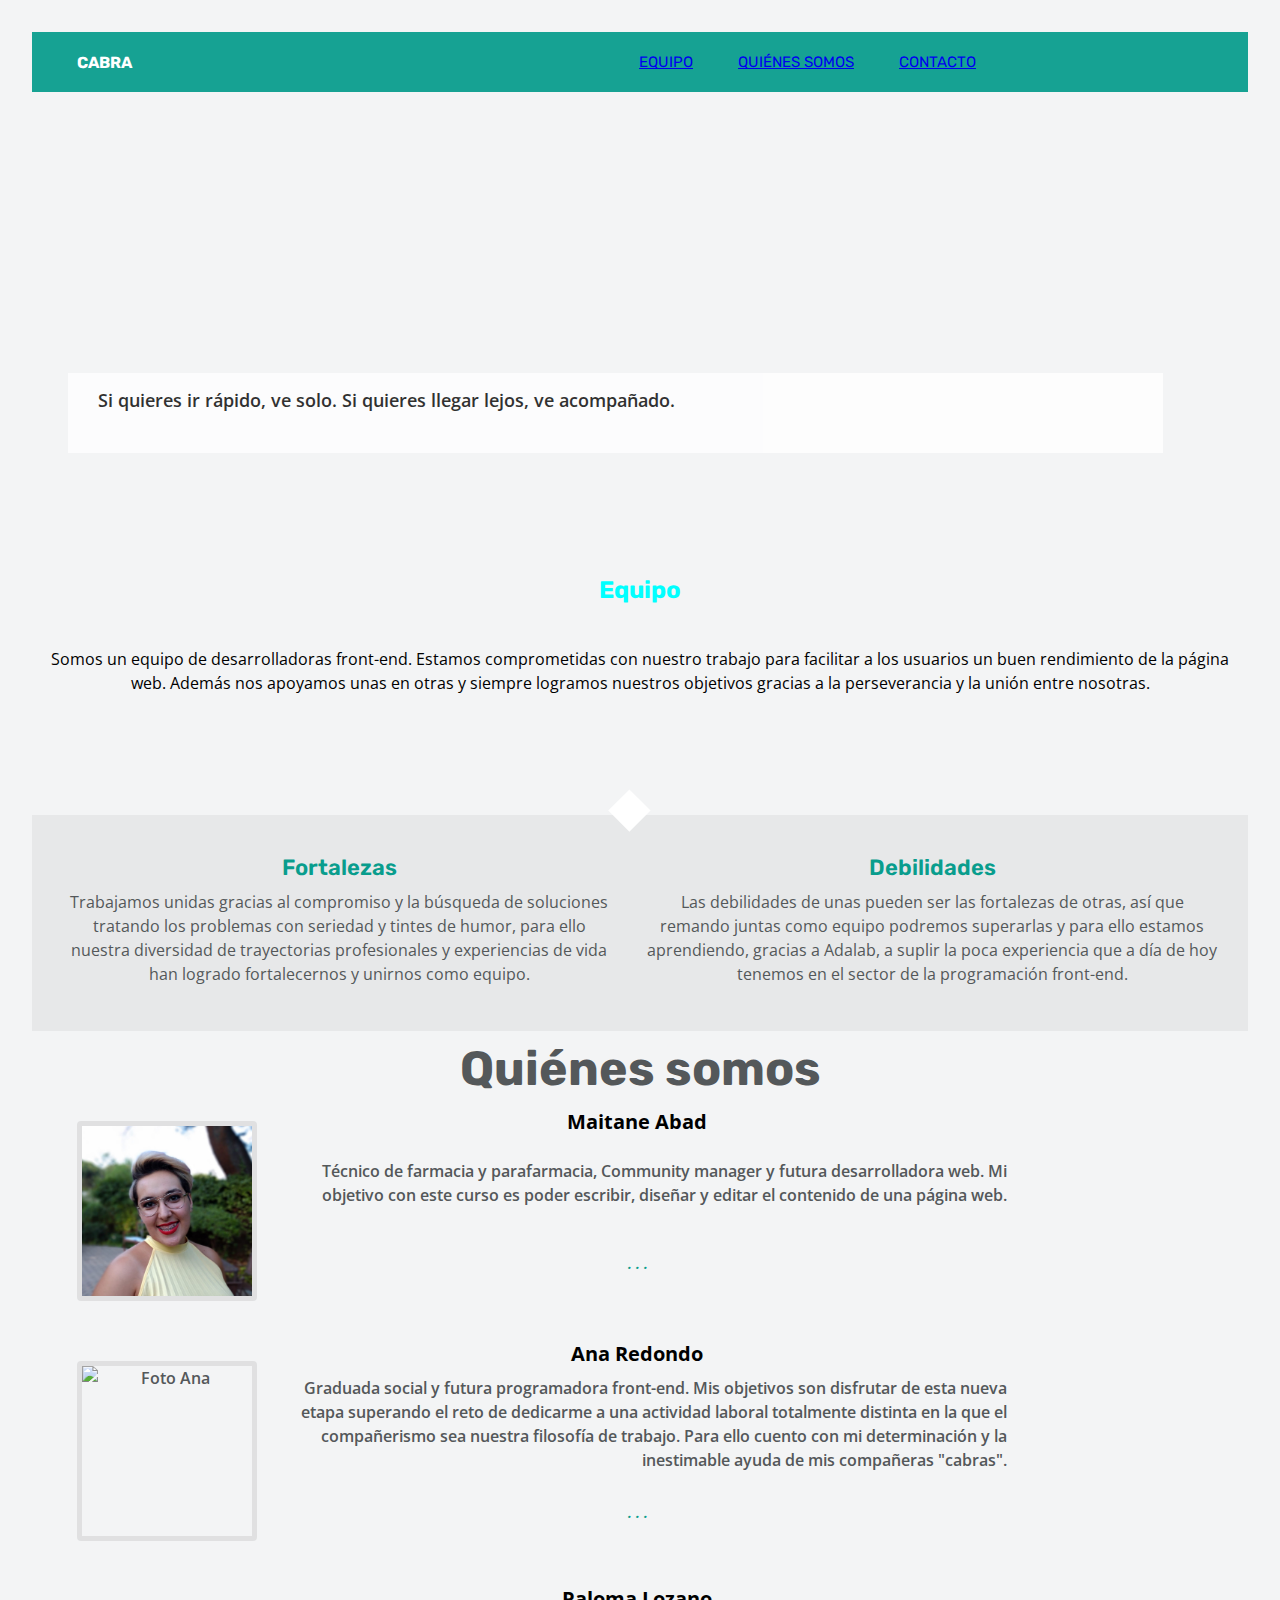
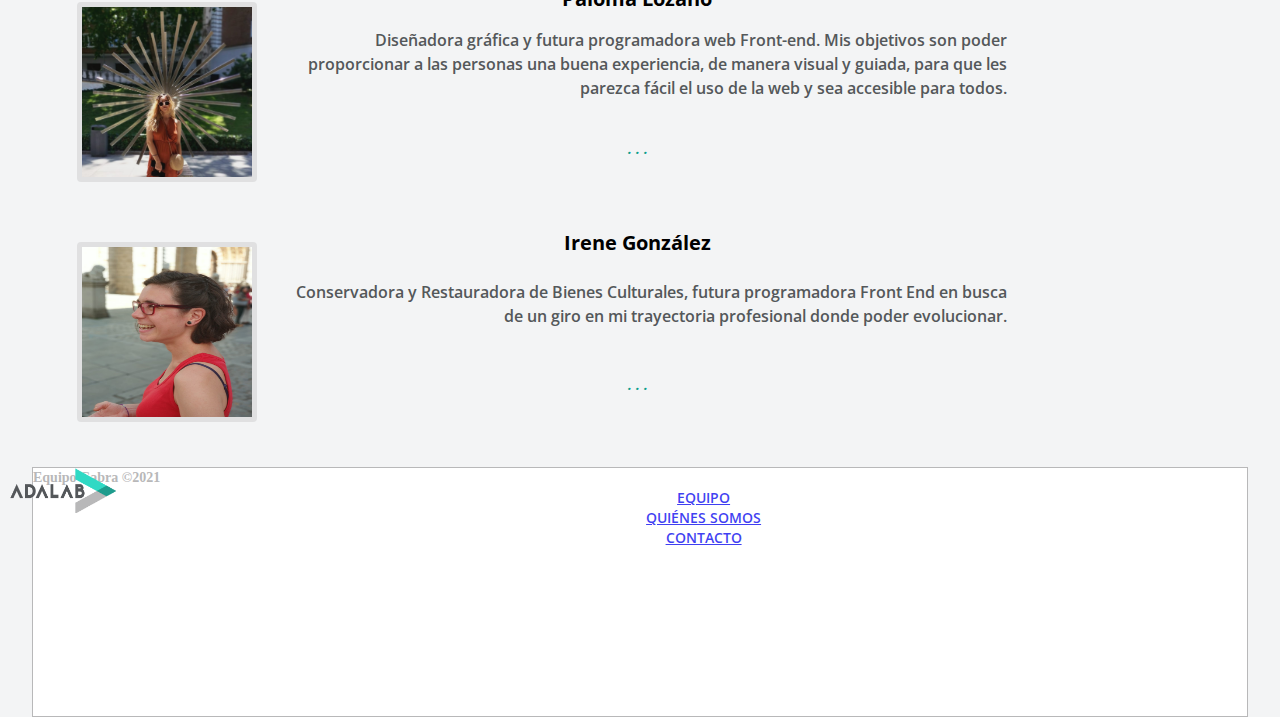
==== docs/index.html @ ca1a6fca "npm to revised" ====
<!DOCTYPE html>
<html lang="es">
  <head>
    <meta charset="UTF-8" />
    <meta http-equiv="X-UA-Compatible" content="IE=edge" />
    <meta name="viewport" content="width=device-width, initial-scale=1.0" />
    <link rel="stylesheet" href="./assets/css/reset.css" />
    <link rel="preconnect" href="https://fonts.googleapis.com" />
    <link rel="preconnect" href="https://fonts.gstatic.com" crossorigin />
    <link
      href="https://fonts.googleapis.com/css2?family=Open+Sans:wght@400;600&family=Rubik&display=swap"
      rel="stylesheet"
    />
    <link
      rel="stylesheet"
      href="https://pro.fontawesome.com/releases/v5.10.0/css/all.css"
      integrity="sha384-AYmEC3Yw5cVb3ZcuHtOA93w35dYTsvhLPVnYs9eStHfGJvOvKxVfELGroGkvsg+p"
      crossorigin="anonymous"
    />

    <link rel="stylesheet" href="./assets/css/main.css" />

    <title>Equipo Cabra</title>
  </head>

  <body>
    <header class="header">
      <div class="nombredelequipo">
        <h1 class="nombre">Cabra</h1>
      </div>

      <nav class="enlaces">
        <a class="link" href="./index.html#equipo">Equipo</a>

        <a class="link" href="./index.html#quienessomos">Quiénes somos</a>

        <a class="link" href="./contacto.html" target="blank">Contacto</a>
      </nav>
    </header>
    <main class="cuerpo">
      <hero class="hero">
        Si quieres ir rápido, ve solo. Si quieres llegar lejos, ve acompañado.
      </hero>

      <section class="equipo1">
        <article class="container.equipo">
          <h1 id="equipo" class="equipo">Equipo</h1>
          <p class="textoequipo">
            Somos un equipo de desarrolladoras front-end. Estamos comprometidas
            con nuestro trabajo para facilitar a los usuarios un buen
            rendimiento de la página web. Además nos apoyamos unas en otras y
            siempre logramos nuestros objetivos gracias a la perseverancia y la
            unión entre nosotras.
          </p>
        </article>
      </section>
      <div class="rombo"></div>
      <section class="fortalezas">
        <article class="articulo">
          <h2 class="title">Fortalezas</h2>
          <p class="parrafo">
            Trabajamos unidas gracias al compromiso y la búsqueda de soluciones
            tratando los problemas con seriedad y tintes de humor, para ello
            nuestra diversidad de trayectorias profesionales y experiencias de
            vida han logrado fortalecernos y unirnos como equipo.
          </p>
        </article>
        <article class="articulo">
          <h2 class="title">Debilidades</h2>
          <p class="parrafo">
            Las debilidades de unas pueden ser las fortalezas de otras, así que
            remando juntas como equipo podremos superarlas y para ello estamos
            aprendiendo, gracias a Adalab, a suplir la poca experiencia que a
            día de hoy tenemos en el sector de la programación front-end.
          </p>
        </article>
      </section>

      <section id="quienessomos" class="quienessomos">
        <h1>Quiénes somos</h1>
        <article class="description">
          <img class="photo" src="./assets/images/FotoMai.jpg" alt="Foto Mai" />
          <div class="box">
            <h2 class="names">Maitane Abad</h2>
            <p class="text">
              Técnico de farmacia y parafarmacia, Community manager y futura
              desarrolladora web. Mi objetivo con este curso es poder escribir,
              diseñar y editar el contenido de una página web.
            </p>
            <div class="icons">
              <i class="fab fa-twitter">·</i>
              <i class="fab fa-github-alt">·</i>
              <i class="fab fa-linkedin">·</i>
              <i class="fas fa-envelope-square"></i>
            </div>
          </div>
        </article>

        <article class="description">
          <img
            class="photo"
            src="./assets/images/foto Ana.jpg"
            alt="Foto Ana"
          />
          <div class="box">
            <h2 class="names">Ana Redondo</h2>
            <p class="text">
              Graduada social y futura programadora front-end. Mis objetivos son
              disfrutar de esta nueva etapa superando el reto de dedicarme a una
              actividad laboral totalmente distinta en la que el compañerismo
              sea nuestra filosofía de trabajo. Para ello cuento con mi
              determinación y la inestimable ayuda de mis compañeras "cabras".
            </p>

            <div class="icons">
              <i class="fab fa-twitter">·</i>
              <i class="fab fa-github-alt">·</i>
              <i class="fab fa-linkedin">·</i>
              <i class="fas fa-envelope-square"></i>
            </div>
          </div>
        </article>

        <article class="description">
          <img
            class="photo"
            src="./assets/images/fotoperfilpaloma.jpg"
            alt="Foto Paloma"
          />
          <div class="box">
            <h2 class="names">Paloma Lozano</h2>
            <p class="text">
              Diseñadora gráfica y futura programadora web Front-end. Mis
              objetivos son poder proporcionar a las personas una buena
              experiencia, de manera visual y guiada, para que les parezca fácil
              el uso de la web y sea accesible para todos.
            </p>

            <div class="icons">
              <i class="fab fa-twitter">·</i>
              <i class="fab fa-github-alt">·</i>
              <i class="fab fa-linkedin">·</i>
              <i class="fas fa-envelope-square"></i>
            </div>
          </div>
        </article>

        <article class="description">
          <img
            class="photo"
            src="./assets/images/FotoIre.jpg"
            alt="Foto Irene"
          />
          <div class="box">
            <h2 class="names">Irene González</h2>
            <p class="text">
              Conservadora y Restauradora de Bienes Culturales, futura
              programadora Front End en busca de un giro en mi trayectoria
              profesional donde poder evolucionar.
            </p>

            <div class="icons">
              <i class="fab fa-twitter">·</i>
              <i class="fab fa-github-alt">·</i>
              <i class="fab fa-linkedin">·</i>
              <i class="fas fa-envelope-square"></i>
            </div>
          </div>
        </article>
      </section>
    </main>

    <footer class="footer">
      <h4 class="copy">Equipo Cabra &copy;2021</h4>
      <nav class="navegadorfooter">
        <a href="./index.html#equipo" target="top">Equipo</a>
        <a href="./index.html#quienessomos" target="top">Quiénes somos</a>
        <a href="./contacto.html" target="blank">Contacto</a>
      </nav>
      <p>
        <img
          class="logo"
          src="./assets/images/logo-adalab.png"
          alt="logo Adalab"
        />
      </p>
    </footer>
  </body>
</html>
---- docs/assets/css/main.css ----
*{box-sizing:border-box;margin:0;padding:0}.code{font-size:16px;background:#d8d8d8;padding:0 5px;border-radius:5px}.link__adalab:hover{background-color:#099d8d;color:#fff}.link__github:hover{background-color:#CCC;color:#000}body{padding:2rem;height:100vh;background-image:url("../images/bg-adalab.png");background-color:#f3f4f5;font-family:"Roboto",sans-serif}.page__header{display:flex;justify-content:space-evenly;margin-bottom:3rem}.page__footer{position:fixed;left:0;bottom:0;width:100vw;padding:1rem;color:#999}.main__list{padding-left:2rem;padding-bottom:20px}:root{--alineado: center;--colortitulo2: #099d8d;--colortitulo2-1: rgba(9, 157, 141, 0.95);--interlineadotitulo: 45px;--colortexto: #54585a;--interlineadotexto: 24px;--coolgrey: #b8b8b9;--coolgrey-light: rgba(184, 184, 185, 0.2)}body{text-align:var(--alineado);box-sizing:border-box;text-align:var(--alineado)}.nombredelequipo{display:flex;flex-direction:column;justify-content:center;background-color:var(--colortitulo2-1);font-family:"Rubik", sans-serif;text-transform:uppercase;height:60px;width:100%}.nombre{font-size:16px;color:white}.header{background-size:cover;background-image:url(../images/altavoz-barato-1-2-3.webp);width:100%;height:421px}.enlaces{display:flex;justify-content:space-around;align-items:center;text-decoration:none;font-size:16px;color:white;background-color:rgba(0,255,255,0.9);font-family:"Rubik", sans-serif;text-transform:uppercase;width:100%;line-height:var(--interlineadotexto)}.lema_titulo{height:45px}.hero{display:flex;position:relative;background-color:white;padding:14px 15px 16px;font-size:18px;font-family:"Open Sans", sans-serif;font-weight:600;top:-30px;width:90%;left:3%}.equipo{display:flex;justify-content:center;box-sizing:border-box;padding:30px 0px 15px 0px;font-family:"rubik", sans-serif;font-size:24px;line-height:var(--interlineadotexto);color:aqua}.equipo1{display:flex;flex-direction:column;justify-content:center;padding:30px, 15px, 90px;font-family:"Rubik", sans-serif;width:100%;line-height:var(--interlineadotexto)}.textoequipo{display:flex;flex-direction:column;padding:30px 15px 90px;font-family:"Open Sans", sans-serif;font-size:16px}.rombo{background-color:white;height:30px;width:30px;transform:rotate(45deg) translateY(50%);margin:auto}.fortalezas{display:flex;flex-direction:column;align-items:center;text-align:var(--alineado);margin:0px 0 0;padding:30px 15px 45px;background-color:var(--coolgrey-light)}.articulo{height:50%}.title{display:inline-block;font-family:"Rubik", sans-serif;font-size:22px;font-weight:600;color:var(--colortitulo2);line-height:var(--interlineadotitulo)}.parrafo{font-size:16px;color:var(--colortexto);line-height:var(--interlineadotexto);margin-left:15px;margin-right:15px;font-family:"Open Sans", sans-serif}.quienessomos{display:flex;flex-wrap:wrap;flex-direction:column;justify-content:center;align-items:center;font-family:"Rubik", sans-serif;font-size:24px;font-weight:600;line-height:var(--interlineadotitulo);color:var(--colortitulo2);text-align:center;margin:15px}.description{width:100%;color:#54585a;line-height:var(--interlineadotexto);font-size:16px;font-family:"Open Sans", sans-serif}.photo{width:180px;height:180px;border-radius:4px;border:solid 5px rgba(0,0,0,0.08)}.names{text-align:center;font-family:"Open Sans", sans-serif;font-size:20px;color:black;line-height:45px}.icons{align-items:center;color:#099d8d;size:16px;padding:30px;margin-bottom:10px;line-height:30px}.footer{display:flex;flex-direction:column;justify-content:center;height:250px;width:100%;border:solid 1px var(--coolgrey);background-color:white;text-align:var(--alineado)}.copy{color:var(--coolgrey);height:20px;font-family:openSans;font-size:14px;line-height:20px}.navegadorfooter{display:flex;flex-direction:column;margin:20px 29px 30px;font-size:14px;font-weight:600;font-family:"Open Sans", sans-serif;color:var(--colortexto);opacity:0.75;text-transform:uppercase;line-height:20px}.logo{width:116px;height:45px;text-align:center}@media all and (min-width: 768px){.nombre{display:flex;justify-content:flex-start;align-items:center;box-sizing:border-box;font-size:16px;padding:15px 0px 15px 45px}.enlaces{box-sizing:border-box;display:flex;justify-content:center;align-items:center;position:relative;top:-58px;font-size:15px;background-color:transparent;left:190px}.link{padding:16px 45px 14px 0px}.hero{position:relative;top:-80px;padding:15px 30px 15px 30px;height:80px;opacity:0.8}.equipo{padding-top:45px}}@media all and (min-width: 768px){.description{width:100%;color:#54585a;line-height:var(--interlineadotexto);font-size:16px;font-family:"Open Sans", sans-serif;display:flex;flex-direction:row;flex-wrap:wrap}.photo{max-width:180px;max-height:180px;border-radius:4px;border:solid 5px rgba(0,0,0,0.08)}.names{font-family:"Open Sans", sans-serif;font-size:20px;color:black;line-height:45px}.text{width:80vh;font-size:16px;text-align:right}.icons{color:#099d8d;size:16px;padding:30px;margin-bottom:10px;line-height:30px}.fortalezas{flex-direction:row}.footer{display:flex;flex-direction:row;justify-content:space-between}.logo{position:absolute;left:0em}}@media screen and (min-width: 1200px){.quienessomos{display:flex;flex-direction:column;justify-content:center;color:#54585a}.description{display:flex;flex-direction:row;justify-content:flex-start}.box{width:700px;display:flex;flex-direction:column;justify-content:space-around}.photo{display:flex;flex-direction:row;justify-content:flex-start;margin:30px}}
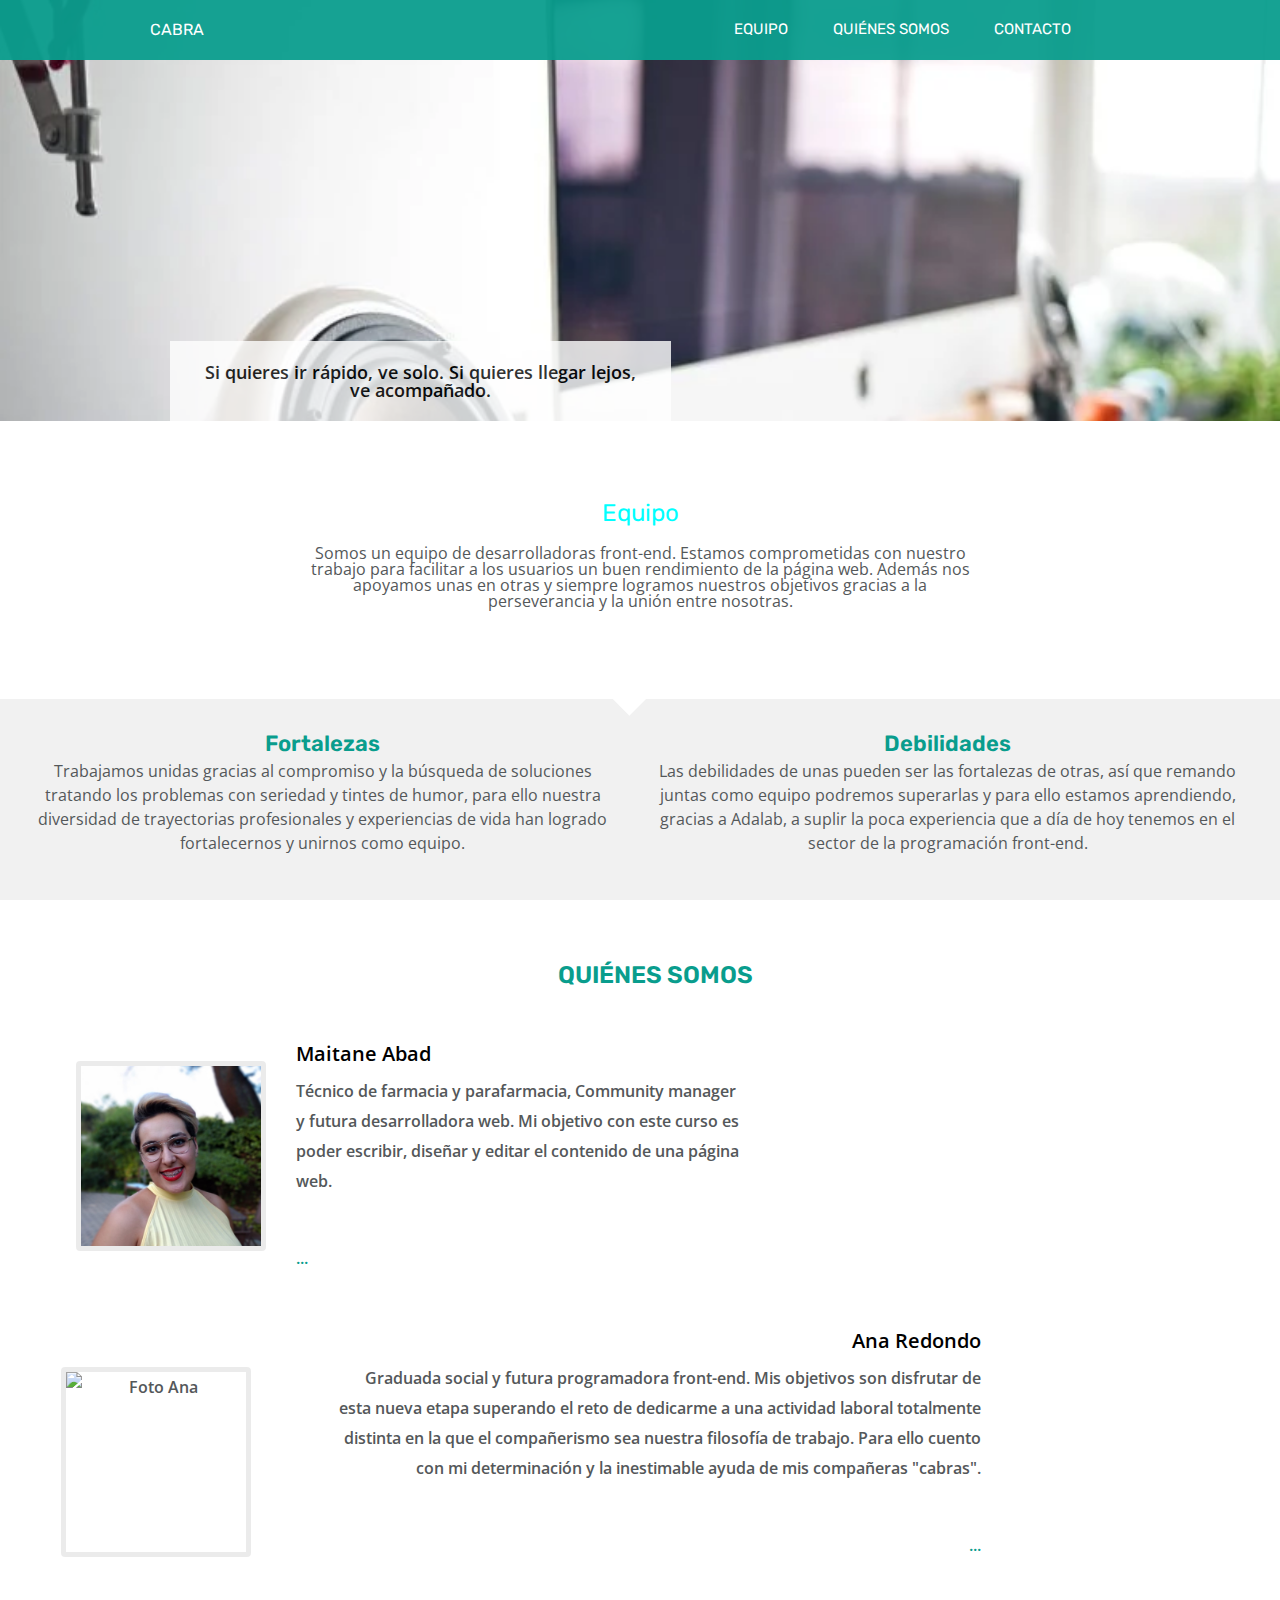
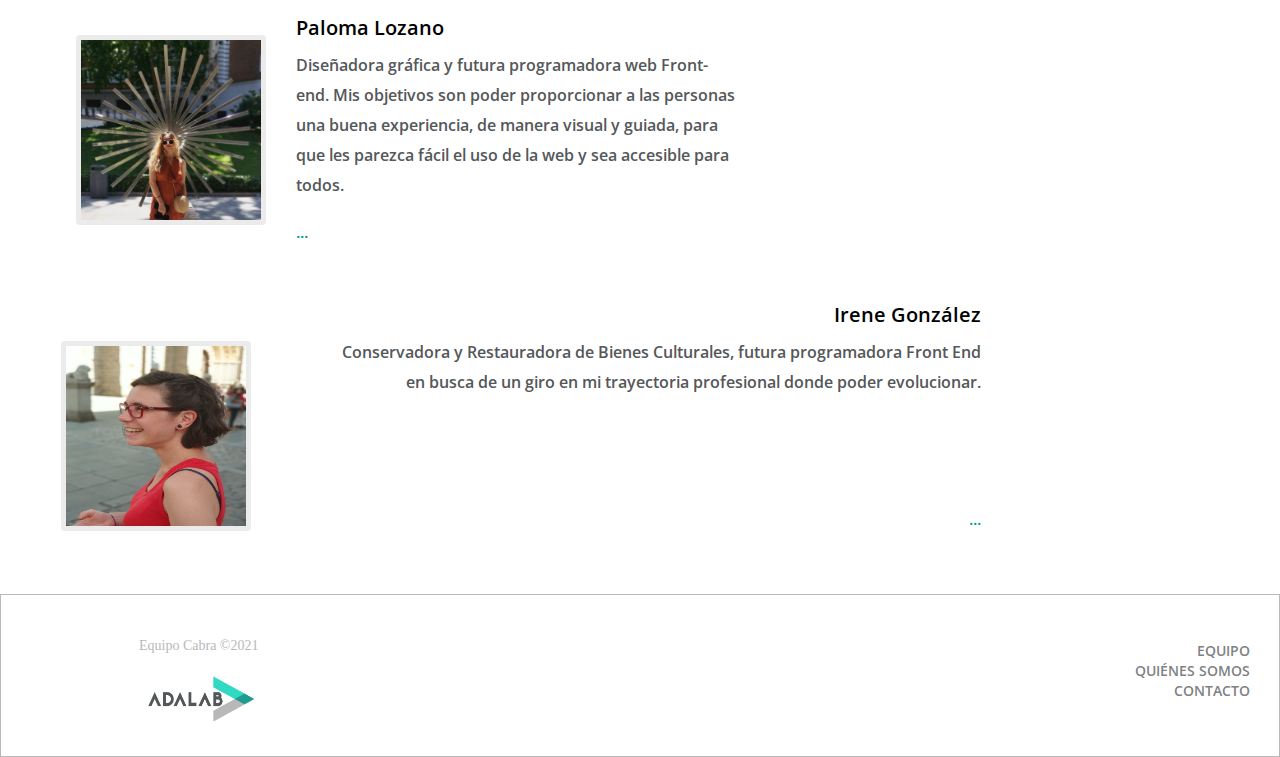
==== commit 59d11105: "change repo" ====
--- a/docs/index.html
+++ b/docs/index.html
@@ -4,7 +4,6 @@
     <meta charset="UTF-8" />
     <meta http-equiv="X-UA-Compatible" content="IE=edge" />
     <meta name="viewport" content="width=device-width, initial-scale=1.0" />
-    <link rel="stylesheet" href="./assets/css/reset.css" />
     <link rel="preconnect" href="https://fonts.googleapis.com" />
     <link rel="preconnect" href="https://fonts.gstatic.com" crossorigin />
     <link
@@ -18,7 +17,7 @@
       crossorigin="anonymous"
     />
 
-    <link rel="stylesheet" href="./assets/css/main.css" />
+    <link rel="stylesheet" href="./assets/css/styles.css" />
 
     <title>Equipo Cabra</title>
   </head>
@@ -37,57 +36,59 @@
         <a class="link" href="./contacto.html" target="blank">Contacto</a>
       </nav>
     </header>
+
     <main class="cuerpo">
-      <hero class="hero">
-        Si quieres ir rápido, ve solo. Si quieres llegar lejos, ve acompañado.
-      </hero>
+      <div class="container_hero">
+        <hero class="hero">
+          Si quieres ir rápido, ve solo. Si quieres llegar lejos, ve acompañado.
+        </hero>
+      </div>
 
       <section class="equipo1">
         <article class="container.equipo">
           <h1 id="equipo" class="equipo">Equipo</h1>
           <p class="textoequipo">
-            Somos un equipo de desarrolladoras front-end. Estamos comprometidas
-            con nuestro trabajo para facilitar a los usuarios un buen
-            rendimiento de la página web. Además nos apoyamos unas en otras y
-            siempre logramos nuestros objetivos gracias a la perseverancia y la
-            unión entre nosotras.
+            Somos un equipo de desarrolladoras front-end. Estamos comprometidas con
+            nuestro trabajo para facilitar a los usuarios un buen rendimiento de la
+            página web. Además nos apoyamos unas en otras y siempre logramos
+            nuestros objetivos gracias a la perseverancia y la unión entre nosotras.
           </p>
         </article>
       </section>
       <div class="rombo"></div>
-      <section class="fortalezas">
-        <article class="articulo">
-          <h2 class="title">Fortalezas</h2>
-          <p class="parrafo">
+      <section class="main__strong">
+        <article class="main__strong--article">
+          <h2 class="main__strong--title">Fortalezas</h2>
+          <p class="main__strong--paragraph">
             Trabajamos unidas gracias al compromiso y la búsqueda de soluciones
-            tratando los problemas con seriedad y tintes de humor, para ello
-            nuestra diversidad de trayectorias profesionales y experiencias de
-            vida han logrado fortalecernos y unirnos como equipo.
+            tratando los problemas con seriedad y tintes de humor, para ello nuestra
+            diversidad de trayectorias profesionales y experiencias de vida han
+            logrado fortalecernos y unirnos como equipo.
           </p>
         </article>
-        <article class="articulo">
-          <h2 class="title">Debilidades</h2>
-          <p class="parrafo">
+        <article class="main__strong--article">
+          <h2 class="main__strong--title">Debilidades</h2>
+          <p class="main__strong--paragraph">
             Las debilidades de unas pueden ser las fortalezas de otras, así que
             remando juntas como equipo podremos superarlas y para ello estamos
-            aprendiendo, gracias a Adalab, a suplir la poca experiencia que a
-            día de hoy tenemos en el sector de la programación front-end.
+            aprendiendo, gracias a Adalab, a suplir la poca experiencia que a día de
+            hoy tenemos en el sector de la programación front-end.
           </p>
         </article>
       </section>
 
       <section id="quienessomos" class="quienessomos">
-        <h1>Quiénes somos</h1>
-        <article class="description">
+        <h1 class="whoarewe">Quiénes somos</h1>
+        <article class="description descriptionleft">
           <img class="photo" src="./assets/images/FotoMai.jpg" alt="Foto Mai" />
           <div class="box">
             <h2 class="names">Maitane Abad</h2>
-            <p class="text">
+            <p class="text textleft">
               Técnico de farmacia y parafarmacia, Community manager y futura
               desarrolladora web. Mi objetivo con este curso es poder escribir,
               diseñar y editar el contenido de una página web.
             </p>
-            <div class="icons">
+            <div class="icons iconsleft">
               <i class="fab fa-twitter">·</i>
               <i class="fab fa-github-alt">·</i>
               <i class="fab fa-linkedin">·</i>
@@ -96,23 +97,19 @@
           </div>
         </article>
 
-        <article class="description">
-          <img
-            class="photo"
-            src="./assets/images/foto Ana.jpg"
-            alt="Foto Ana"
-          />
-          <div class="box">
+        <article class="description descriptionright">
+          <img class="photo" src="./assets/images/foto Ana.jpg" alt="Foto Ana" />
+          <div class="box boxright">
             <h2 class="names">Ana Redondo</h2>
-            <p class="text">
+            <p class="text textright">
               Graduada social y futura programadora front-end. Mis objetivos son
               disfrutar de esta nueva etapa superando el reto de dedicarme a una
-              actividad laboral totalmente distinta en la que el compañerismo
-              sea nuestra filosofía de trabajo. Para ello cuento con mi
-              determinación y la inestimable ayuda de mis compañeras "cabras".
+              actividad laboral totalmente distinta en la que el compañerismo sea
+              nuestra filosofía de trabajo. Para ello cuento con mi determinación y
+              la inestimable ayuda de mis compañeras "cabras".
             </p>
 
-            <div class="icons">
+            <div class="icons iconsright">
               <i class="fab fa-twitter">·</i>
               <i class="fab fa-github-alt">·</i>
               <i class="fab fa-linkedin">·</i>
@@ -121,7 +118,7 @@
           </div>
         </article>
 
-        <article class="description">
+        <article class="description descriptionleft">
           <img
             class="photo"
             src="./assets/images/fotoperfilpaloma.jpg"
@@ -129,14 +126,14 @@
           />
           <div class="box">
             <h2 class="names">Paloma Lozano</h2>
-            <p class="text">
-              Diseñadora gráfica y futura programadora web Front-end. Mis
-              objetivos son poder proporcionar a las personas una buena
-              experiencia, de manera visual y guiada, para que les parezca fácil
-              el uso de la web y sea accesible para todos.
+            <p class="text textleft">
+              Diseñadora gráfica y futura programadora web Front-end. Mis objetivos
+              son poder proporcionar a las personas una buena experiencia, de manera
+              visual y guiada, para que les parezca fácil el uso de la web y sea
+              accesible para todos.
             </p>
 
-            <div class="icons">
+            <div class="icons iconsleft">
               <i class="fab fa-twitter">·</i>
               <i class="fab fa-github-alt">·</i>
               <i class="fab fa-linkedin">·</i>
@@ -145,21 +142,17 @@
           </div>
         </article>
 
-        <article class="description">
-          <img
-            class="photo"
-            src="./assets/images/FotoIre.jpg"
-            alt="Foto Irene"
-          />
-          <div class="box">
+        <article class="description descriptionright">
+          <img class="photo" src="./assets/images/FotoIre.jpg" alt="Foto Irene" />
+          <div class="box boxright">
             <h2 class="names">Irene González</h2>
-            <p class="text">
-              Conservadora y Restauradora de Bienes Culturales, futura
-              programadora Front End en busca de un giro en mi trayectoria
-              profesional donde poder evolucionar.
+            <p class="text textright">
+              Conservadora y Restauradora de Bienes Culturales, futura programadora
+              Front End en busca de un giro en mi trayectoria profesional donde
+              poder evolucionar.
             </p>
 
-            <div class="icons">
+            <div class="icons iconsright">
               <i class="fab fa-twitter">·</i>
               <i class="fab fa-github-alt">·</i>
               <i class="fab fa-linkedin">·</i>
@@ -171,19 +164,16 @@
     </main>
 
     <footer class="footer">
-      <h4 class="copy">Equipo Cabra &copy;2021</h4>
-      <nav class="navegadorfooter">
+      <h4 class="footer__copy">Equipo Cabra &copy;2021</h4>
+      <nav class="footer__navigation">
         <a href="./index.html#equipo" target="top">Equipo</a>
         <a href="./index.html#quienessomos" target="top">Quiénes somos</a>
         <a href="./contacto.html" target="blank">Contacto</a>
       </nav>
       <p>
-        <img
-          class="logo"
-          src="./assets/images/logo-adalab.png"
-          alt="logo Adalab"
-        />
+        <img class="logo" src="./assets/images/logo-adalab.png" alt="logo Adalab" />
       </p>
     </footer>
+
   </body>
 </html>
--- a/docs/assets/css/styles.css
+++ b/docs/assets/css/styles.css
@@ -0,0 +1 @@
+:root{--colortitulo2: #099d8d;--colortitulo2-1: rgba(9, 157, 141, 0.95);--interlineadotitulo: 30px;--colortexto: #54585a;--coolgrey: #b8b8b9;--coolgrey-light: rgba(184, 184, 185, 0.2)}*{margin:0;padding:0;border:0;font-size:100%;font:inherit;vertical-align:baseline;color:inherit}body{line-height:1}ol,ul{list-style:none}table{border-collapse:collapse;border-spacing:0}A{text-decoration:none}.nombredelequipo{display:flex;flex-direction:column;justify-content:center;background-color:var(--colortitulo2-1);font-family:"Rubik", sans-serif;text-transform:uppercase;height:60px;width:100%}.nombre{font-size:16px;color:white}.header{background-size:cover;background-image:url(../images/altavoz-barato-1-2-3.jpg);width:100%;height:421px}.enlaces{display:flex;justify-content:space-around;align-items:center;text-decoration:none;font-size:16px;color:white;background-color:rgba(0,255,255,0.9);font-family:"Rubik", sans-serif;text-transform:uppercase;width:100%;height:45px;line-height:var(--interlineadotexto)}.lema_titulo{height:45px}.container_hero{display:flex;justify-content:center}.hero{display:flex;align-items:center;position:relative;background-color:white;padding:14px 15px 16px;font-size:18px;font-family:"Open Sans", sans-serif;font-weight:600;top:-30px;width:80%;height:50px}.equipo{display:flex;justify-content:center;box-sizing:border-box;font-family:"rubik", sans-serif;font-size:24px;line-height:var(--interlineadotexto);color:aqua}.equipo1{display:flex;flex-direction:column;justify-content:center;padding:30px, 15px, 90px;font-family:"Rubik", sans-serif;width:100%;line-height:var(--interlineadotexto)}.textoequipo{display:flex;flex-direction:column;padding:30px 15px 20px;font-family:"Open Sans", sans-serif;font-size:16px;line-height:var(--interlineadotexto);color:var(--colortexto)}@media all and (min-width: 768px){.nombre{display:flex;justify-content:flex-start;align-items:center;box-sizing:border-box;font-size:16px;padding:15px 0px 15px 45px}.enlaces{box-sizing:border-box;display:flex;justify-content:center;align-items:center;position:relative;top:-54px;font-size:15px;background-color:transparent;left:190px}.link{padding:16px 45px 14px 0px}.hero{position:relative;top:-80px;left:-100px;position:relative;padding:0px 30px 0px 30px;width:441px;height:80px;opacity:0.8}.containerequipo{text-align:center}.equipo{padding-top:0;padding-bottom:0}.textoequipo{padding:20px 45px 20px}.equipo1{flex-direction:row}}@media screen and (min-width: 1200px){.nombre{padding-left:150px}.enlaces{width:450px;justify-content:center;position:relative;left:700px}.hero{position:relative;padding:0px 30px 0px 30px;left:-220px}.containerequipo{text-align:center}.equipo{padding-top:0}.textoequipo{padding:20px 0px 60px;margin:0 300px 0 300px}.equipo1{flex-direction:row}}.rombo{background-color:white;height:30px;width:30px;transform:rotate(45deg) translateY(50%);margin:auto}.main__strong{display:flex;flex-direction:column;align-items:center;margin:0px 0 0;padding:30px 15px 45px;background-color:var(--coolgrey-light)}@media all and (min-width: 768px){.main__strong{flex-direction:row}}.main__strong--article{height:50%}.main__strong--title{display:inline-block;font-family:"Rubik", sans-serif;font-size:22px;font-weight:600;color:var(--colortitulo2);line-height:var(--interlineadotitulo)}.main__strong--paragraph{font-size:16px;color:var(--colortexto);line-height:24px;font-family:"Open Sans", sans-serif;margin-left:15px;margin-right:15px}.quienessomos{display:flex;flex-wrap:wrap;flex-direction:column;justify-content:center;align-items:center;font-family:"Rubik", sans-serif;font-size:24px;font-weight:600;line-height:var(--interlineadotitulo);color:var(--colortitulo2);text-align:center;margin:15px}.whoarewe{color:var(--colortitulo2);text-transform:uppercase;padding:45px 0 41px 0}.description{display:flex;align-items:center;flex-direction:column;width:100%;color:#54585a;line-height:var(--interlineadotexto);font-size:16px;font-family:"Open Sans", sans-serif}.photo{width:180px;height:180px;border-radius:4px;border:solid 5px rgba(0,0,0,0.08)}.names{text-align:center;font-family:"Open Sans", sans-serif;font-size:20px;color:black;line-height:45px}.icons{align-items:center;color:#099d8d;size:16px;padding:30px;margin-bottom:10px;line-height:30px}@media all and (min-width: 768px){.photo{max-width:180px;max-height:180px;border-radius:4px;border:solid 5px rgba(0,0,0,0.08)}.descriptionleft{display:flex;flex-direction:row;align-items:flex-start;margin-left:31px;text-align:left}.descriptionright{display:flex;flex-direction:row-reverse}.boxright{display:flex;flex-direction:column;align-items:flex-end}.names{font-family:"Open Sans", sans-serif;font-size:20px;color:black;line-height:45px;text-align:left}.textleft{width:443px;height:142px;font-size:16px;text-align:left}.textright{width:650px;height:142px;font-size:16px;text-align:right}.iconsleft{color:#099d8d;size:16px;display:flex;justify-content:left;padding-left:0}.iconsright{color:#099d8d;size:16px;display:flex;justify-content:right;padding-right:0}}@media screen and (min-width: 1200px){.quienessomos{display:flex;flex-direction:column;justify-content:center;color:#54585a}.description{display:flex;flex-direction:row;justify-content:flex-start}.box{width:700px;display:flex;flex-direction:column;justify-content:space-around}.photo{display:flex;flex-direction:row;justify-content:flex-start;margin:30px}}.footer{display:flex;flex-direction:column;justify-content:center;height:250px;border:solid 1px var(--coolgrey);background-color:white}@media all and (min-width: 768px){.footer{height:170px;flex-direction:row;justify-content:space-between;align-items:center}}@media all and (min-width: 1200px){.footer{height:161px}}.footer__copy{color:var(--coolgrey);height:20px;font-family:openSans;font-size:14px;line-height:20px}@media all and (min-width: 768px){.footer__copy{position:relative;left:45px;top:-30px}}@media all and (min-width: 1200px){.footer__copy{left:138px}}.footer__navigation{display:flex;flex-direction:column;margin:20px 29px 30px;font-size:14px;font-weight:600;font-family:"Open Sans", sans-serif;color:var(--colortexto);opacity:0.75;text-transform:uppercase;line-height:20px}@media all and (min-width: 768px){.footer__navigation{text-align:right;order:1}}.logo{width:116px;height:45px}@media all and (min-width: 768px){.logo{position:absolute;left:45px}}@media all and (min-width: 1200px){.logo{left:138px}}body{text-align:center;box-sizing:border-box}
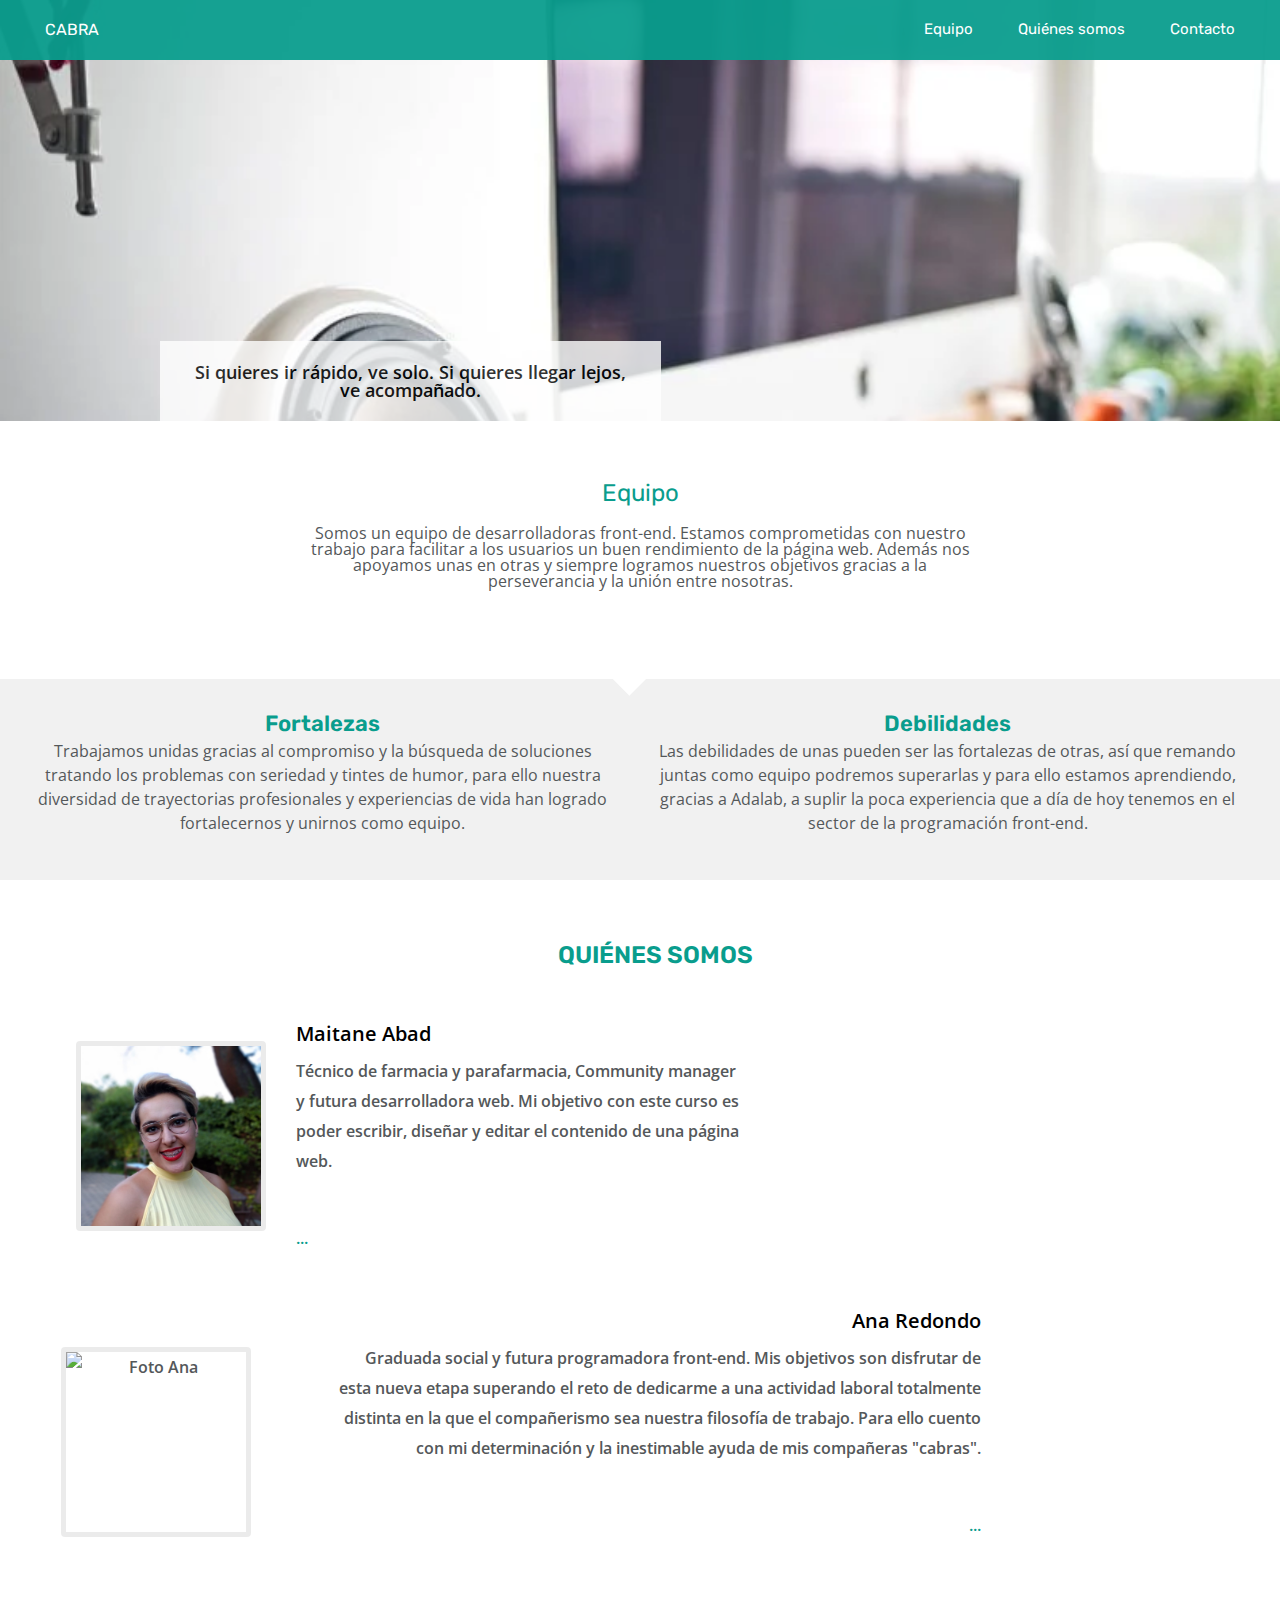
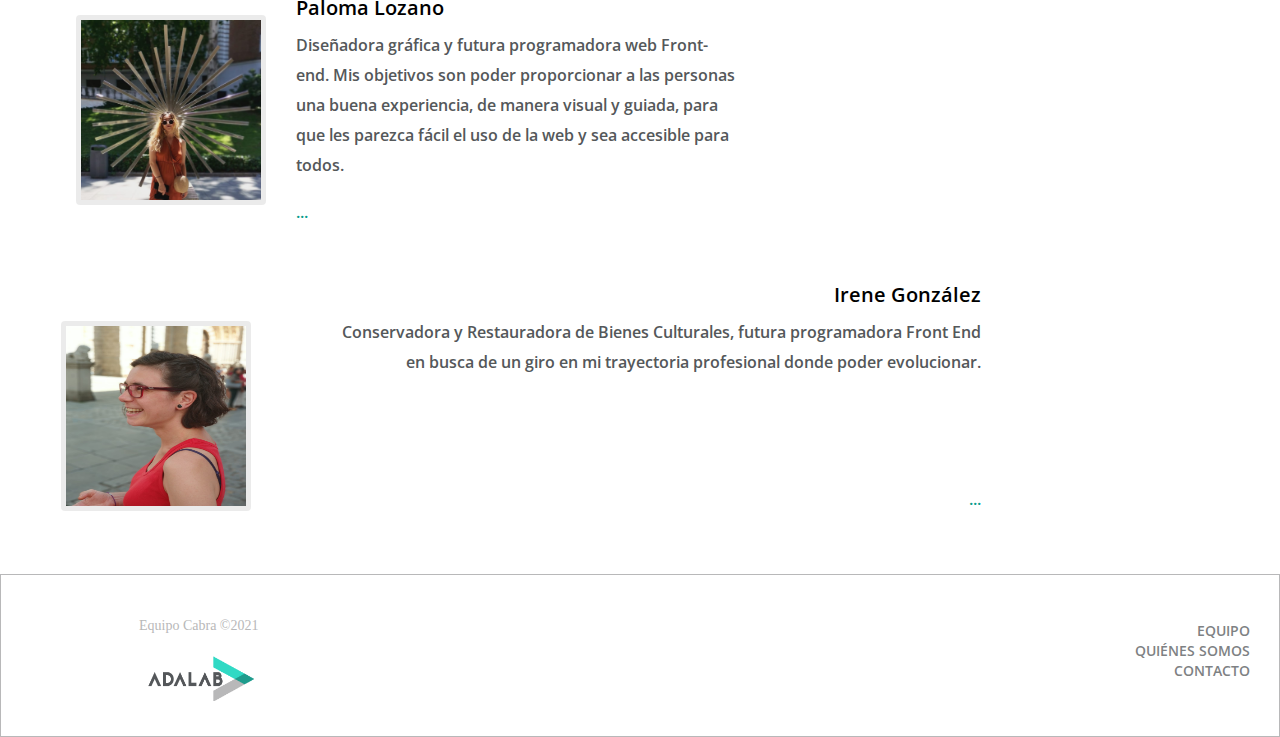
==== commit 61f0f548: "actualized docs" ====
--- a/docs/index.html
+++ b/docs/index.html
@@ -27,7 +27,6 @@
       <div class="nombredelequipo">
         <h1 class="nombre">Cabra</h1>
       </div>
-
       <nav class="enlaces">
         <a class="link" href="./index.html#equipo">Equipo</a>
 
--- a/docs/assets/css/styles.css
+++ b/docs/assets/css/styles.css
@@ -1 +1 @@
-:root{--colortitulo2: #099d8d;--colortitulo2-1: rgba(9, 157, 141, 0.95);--interlineadotitulo: 30px;--colortexto: #54585a;--coolgrey: #b8b8b9;--coolgrey-light: rgba(184, 184, 185, 0.2)}*{margin:0;padding:0;border:0;font-size:100%;font:inherit;vertical-align:baseline;color:inherit}body{line-height:1}ol,ul{list-style:none}table{border-collapse:collapse;border-spacing:0}A{text-decoration:none}.nombredelequipo{display:flex;flex-direction:column;justify-content:center;background-color:var(--colortitulo2-1);font-family:"Rubik", sans-serif;text-transform:uppercase;height:60px;width:100%}.nombre{font-size:16px;color:white}.header{background-size:cover;background-image:url(../images/altavoz-barato-1-2-3.jpg);width:100%;height:421px}.enlaces{display:flex;justify-content:space-around;align-items:center;text-decoration:none;font-size:16px;color:white;background-color:rgba(0,255,255,0.9);font-family:"Rubik", sans-serif;text-transform:uppercase;width:100%;height:45px;line-height:var(--interlineadotexto)}.lema_titulo{height:45px}.container_hero{display:flex;justify-content:center}.hero{display:flex;align-items:center;position:relative;background-color:white;padding:14px 15px 16px;font-size:18px;font-family:"Open Sans", sans-serif;font-weight:600;top:-30px;width:80%;height:50px}.equipo{display:flex;justify-content:center;box-sizing:border-box;font-family:"rubik", sans-serif;font-size:24px;line-height:var(--interlineadotexto);color:aqua}.equipo1{display:flex;flex-direction:column;justify-content:center;padding:30px, 15px, 90px;font-family:"Rubik", sans-serif;width:100%;line-height:var(--interlineadotexto)}.textoequipo{display:flex;flex-direction:column;padding:30px 15px 20px;font-family:"Open Sans", sans-serif;font-size:16px;line-height:var(--interlineadotexto);color:var(--colortexto)}@media all and (min-width: 768px){.nombre{display:flex;justify-content:flex-start;align-items:center;box-sizing:border-box;font-size:16px;padding:15px 0px 15px 45px}.enlaces{box-sizing:border-box;display:flex;justify-content:center;align-items:center;position:relative;top:-54px;font-size:15px;background-color:transparent;left:190px}.link{padding:16px 45px 14px 0px}.hero{position:relative;top:-80px;left:-100px;position:relative;padding:0px 30px 0px 30px;width:441px;height:80px;opacity:0.8}.containerequipo{text-align:center}.equipo{padding-top:0;padding-bottom:0}.textoequipo{padding:20px 45px 20px}.equipo1{flex-direction:row}}@media screen and (min-width: 1200px){.nombre{padding-left:150px}.enlaces{width:450px;justify-content:center;position:relative;left:700px}.hero{position:relative;padding:0px 30px 0px 30px;left:-220px}.containerequipo{text-align:center}.equipo{padding-top:0}.textoequipo{padding:20px 0px 60px;margin:0 300px 0 300px}.equipo1{flex-direction:row}}.rombo{background-color:white;height:30px;width:30px;transform:rotate(45deg) translateY(50%);margin:auto}.main__strong{display:flex;flex-direction:column;align-items:center;margin:0px 0 0;padding:30px 15px 45px;background-color:var(--coolgrey-light)}@media all and (min-width: 768px){.main__strong{flex-direction:row}}.main__strong--article{height:50%}.main__strong--title{display:inline-block;font-family:"Rubik", sans-serif;font-size:22px;font-weight:600;color:var(--colortitulo2);line-height:var(--interlineadotitulo)}.main__strong--paragraph{font-size:16px;color:var(--colortexto);line-height:24px;font-family:"Open Sans", sans-serif;margin-left:15px;margin-right:15px}.quienessomos{display:flex;flex-wrap:wrap;flex-direction:column;justify-content:center;align-items:center;font-family:"Rubik", sans-serif;font-size:24px;font-weight:600;line-height:var(--interlineadotitulo);color:var(--colortitulo2);text-align:center;margin:15px}.whoarewe{color:var(--colortitulo2);text-transform:uppercase;padding:45px 0 41px 0}.description{display:flex;align-items:center;flex-direction:column;width:100%;color:#54585a;line-height:var(--interlineadotexto);font-size:16px;font-family:"Open Sans", sans-serif}.photo{width:180px;height:180px;border-radius:4px;border:solid 5px rgba(0,0,0,0.08)}.names{text-align:center;font-family:"Open Sans", sans-serif;font-size:20px;color:black;line-height:45px}.icons{align-items:center;color:#099d8d;size:16px;padding:30px;margin-bottom:10px;line-height:30px}@media all and (min-width: 768px){.photo{max-width:180px;max-height:180px;border-radius:4px;border:solid 5px rgba(0,0,0,0.08)}.descriptionleft{display:flex;flex-direction:row;align-items:flex-start;margin-left:31px;text-align:left}.descriptionright{display:flex;flex-direction:row-reverse}.boxright{display:flex;flex-direction:column;align-items:flex-end}.names{font-family:"Open Sans", sans-serif;font-size:20px;color:black;line-height:45px;text-align:left}.textleft{width:443px;height:142px;font-size:16px;text-align:left}.textright{width:650px;height:142px;font-size:16px;text-align:right}.iconsleft{color:#099d8d;size:16px;display:flex;justify-content:left;padding-left:0}.iconsright{color:#099d8d;size:16px;display:flex;justify-content:right;padding-right:0}}@media screen and (min-width: 1200px){.quienessomos{display:flex;flex-direction:column;justify-content:center;color:#54585a}.description{display:flex;flex-direction:row;justify-content:flex-start}.box{width:700px;display:flex;flex-direction:column;justify-content:space-around}.photo{display:flex;flex-direction:row;justify-content:flex-start;margin:30px}}.footer{display:flex;flex-direction:column;justify-content:center;height:250px;border:solid 1px var(--coolgrey);background-color:white}@media all and (min-width: 768px){.footer{height:170px;flex-direction:row;justify-content:space-between;align-items:center}}@media all and (min-width: 1200px){.footer{height:161px}}.footer__copy{color:var(--coolgrey);height:20px;font-family:openSans;font-size:14px;line-height:20px}@media all and (min-width: 768px){.footer__copy{position:relative;left:45px;top:-30px}}@media all and (min-width: 1200px){.footer__copy{left:138px}}.footer__navigation{display:flex;flex-direction:column;margin:20px 29px 30px;font-size:14px;font-weight:600;font-family:"Open Sans", sans-serif;color:var(--colortexto);opacity:0.75;text-transform:uppercase;line-height:20px}@media all and (min-width: 768px){.footer__navigation{text-align:right;order:1}}.logo{width:116px;height:45px}@media all and (min-width: 768px){.logo{position:absolute;left:45px}}@media all and (min-width: 1200px){.logo{left:138px}}body{text-align:center;box-sizing:border-box}
+:root{--colortitulo2: #099d8d;--colortitulo2-1: rgba(9, 157, 141, 0.95);--interlineadotitulo: 30px;--colortexto: #54585a;--coolgrey: #b8b8b9;--coolgrey-light: rgba(184, 184, 185, 0.2)}*{margin:0;padding:0;border:0;font-size:100%;font:inherit;vertical-align:baseline;color:inherit}body{line-height:1}ol,ul{list-style:none}table{border-collapse:collapse;border-spacing:0}A{text-decoration:none}.campos{color:#54585a;margin-bottom:60px}body{font-size:14px;font-family:"Open Sans", sans-serif}.main{margin:20px}.form{display:block;border:solid 1px gray;margin:10px 0 10px 0;width:100%}.label{display:block}.input{font-family:"Open Sans", sans-serif;color:white;background-color:#099d8d;height:45px;width:100%;border-radius:4px;margin-top:30px;text-align:center}.nombredelequipo{display:flex;flex-direction:column;justify-content:center;background-color:var(--colortitulo2-1);font-family:"Rubik", sans-serif;text-transform:uppercase;width:100%}.nombre{height:60px;color:white;display:flex;justify-content:center;align-items:center}.header{background-size:cover;background-image:url(../images/altavoz-barato-1-2-3.jpg);width:100%;height:421px}.enlaces{display:flex;justify-content:space-around;align-items:center;font-family:"Rubik", sans-serif;color:white;background-color:rgba(0,255,255,0.9);height:45px}.lema_titulo{height:45px}.container_hero{display:flex;justify-content:center;height:60px}.hero{display:flex;align-items:center;position:relative;background-color:white;padding:14px 15px 16px;font-size:18px;font-family:"Open Sans", sans-serif;font-weight:600;top:-30px;width:80%;height:50px}.equipo{display:flex;justify-content:center;box-sizing:border-box;font-family:"rubik", sans-serif;font-size:24px;line-height:var(--interlineadotexto);color:aqua}.equipo1{display:flex;flex-direction:column;justify-content:center;padding:30px, 15px, 90px;font-family:"Rubik", sans-serif;width:100%;line-height:var(--interlineadotexto)}.textoequipo{display:flex;flex-direction:column;padding:30px 15px 30px;font-family:"Open Sans", sans-serif;font-size:16px;line-height:var(--interlineadotexto);color:var(--colortexto)}@media all and (min-width: 768px){.nombre{display:flex;justify-content:flex-start;align-items:center;box-sizing:border-box;font-size:16px;padding:15px 45px 15px 45px}.enlaces{justify-content:end;position:relative;top:-54px;font-size:15px;background-color:transparent}.link{padding:16px 45px 14px 0px}.hero{top:-80px;left:-100px;padding:0px 30px 0px 30px;width:441px;height:80px;opacity:0.8}.containerequipo{text-align:center}.equipo{color:var(--colortitulo2);padding-top:0;padding-bottom:0}.equipo1{flex-direction:row}.textoequipo{padding:30px 45px 40px}}@media all and (min-width: 1200px){.hero{left:-230px}.containerequipo{text-align:center}.equipo{padding-top:0}.textoequipo{padding:20px 0px 60px;margin:0 300px 0 300px}.equipo1{flex-direction:row}}.rombo{background-color:white;height:30px;width:30px;transform:rotate(45deg) translateY(50%);margin:auto}.main__strong{display:flex;flex-direction:column;align-items:center;margin:0px 0 0;padding:30px 15px 45px;background-color:var(--coolgrey-light)}@media all and (min-width: 768px){.main__strong{flex-direction:row}}.main__strong--article{height:50%}.main__strong--title{display:inline-block;font-family:"Rubik", sans-serif;font-size:22px;font-weight:600;color:var(--colortitulo2);line-height:var(--interlineadotitulo)}.main__strong--paragraph{font-size:16px;color:var(--colortexto);line-height:24px;font-family:"Open Sans", sans-serif;margin-left:15px;margin-right:15px}.quienessomos{display:flex;flex-wrap:wrap;flex-direction:column;justify-content:center;align-items:center;font-family:"Rubik", sans-serif;font-size:24px;font-weight:600;line-height:var(--interlineadotitulo);color:var(--colortitulo2);text-align:center;margin:15px}.whoarewe{color:var(--colortitulo2);text-transform:uppercase;padding:45px 0 41px 0}.description{display:flex;align-items:center;flex-direction:column;width:100%;color:#54585a;line-height:var(--interlineadotexto);font-size:16px;font-family:"Open Sans", sans-serif}.photo{width:180px;height:180px;border-radius:4px;border:solid 5px rgba(0,0,0,0.08)}.names{text-align:center;font-family:"Open Sans", sans-serif;font-size:20px;color:black;line-height:45px}.icons{align-items:center;color:#099d8d;size:16px;padding:30px;margin-bottom:10px;line-height:30px}@media all and (min-width: 768px){.photo{max-width:180px;max-height:180px;border-radius:4px;border:solid 5px rgba(0,0,0,0.08)}.descriptionleft{display:flex;flex-direction:row;align-items:flex-start;margin-left:31px;text-align:left}.descriptionright{display:flex;flex-direction:row-reverse}.boxright{display:flex;flex-direction:column;align-items:flex-end}.names{font-family:"Open Sans", sans-serif;font-size:20px;color:black;line-height:45px;text-align:left}.textleft{width:443px;height:142px;font-size:16px;text-align:left}.textright{width:650px;height:142px;font-size:16px;text-align:right}.iconsleft{color:#099d8d;size:16px;display:flex;justify-content:left;padding-left:0}.iconsright{color:#099d8d;size:16px;display:flex;justify-content:right;padding-right:0}}@media screen and (min-width: 1200px){.quienessomos{display:flex;flex-direction:column;justify-content:center;color:#54585a}.description{display:flex;flex-direction:row;justify-content:flex-start}.box{width:700px;display:flex;flex-direction:column;justify-content:space-around}.photo{display:flex;flex-direction:row;justify-content:flex-start;margin:30px}}.footer{display:flex;flex-direction:column;justify-content:center;height:250px;border:solid 1px var(--coolgrey);background-color:white}@media all and (min-width: 768px){.footer{height:170px;flex-direction:row;justify-content:space-between;align-items:center}}@media all and (min-width: 1200px){.footer{height:161px}}.footer__copy{color:var(--coolgrey);height:20px;font-family:openSans;font-size:14px;line-height:20px}@media all and (min-width: 768px){.footer__copy{position:relative;left:45px;top:-30px}}@media all and (min-width: 1200px){.footer__copy{left:138px}}.footer__navigation{display:flex;flex-direction:column;margin:20px 29px 30px;font-size:14px;font-weight:600;font-family:"Open Sans", sans-serif;color:var(--colortexto);opacity:0.75;text-transform:uppercase;line-height:20px}@media all and (min-width: 768px){.footer__navigation{text-align:right;order:1}}.logo{width:116px;height:45px}@media all and (min-width: 768px){.logo{position:absolute;left:45px}}@media all and (min-width: 1200px){.logo{left:138px}}body{text-align:center;box-sizing:border-box}
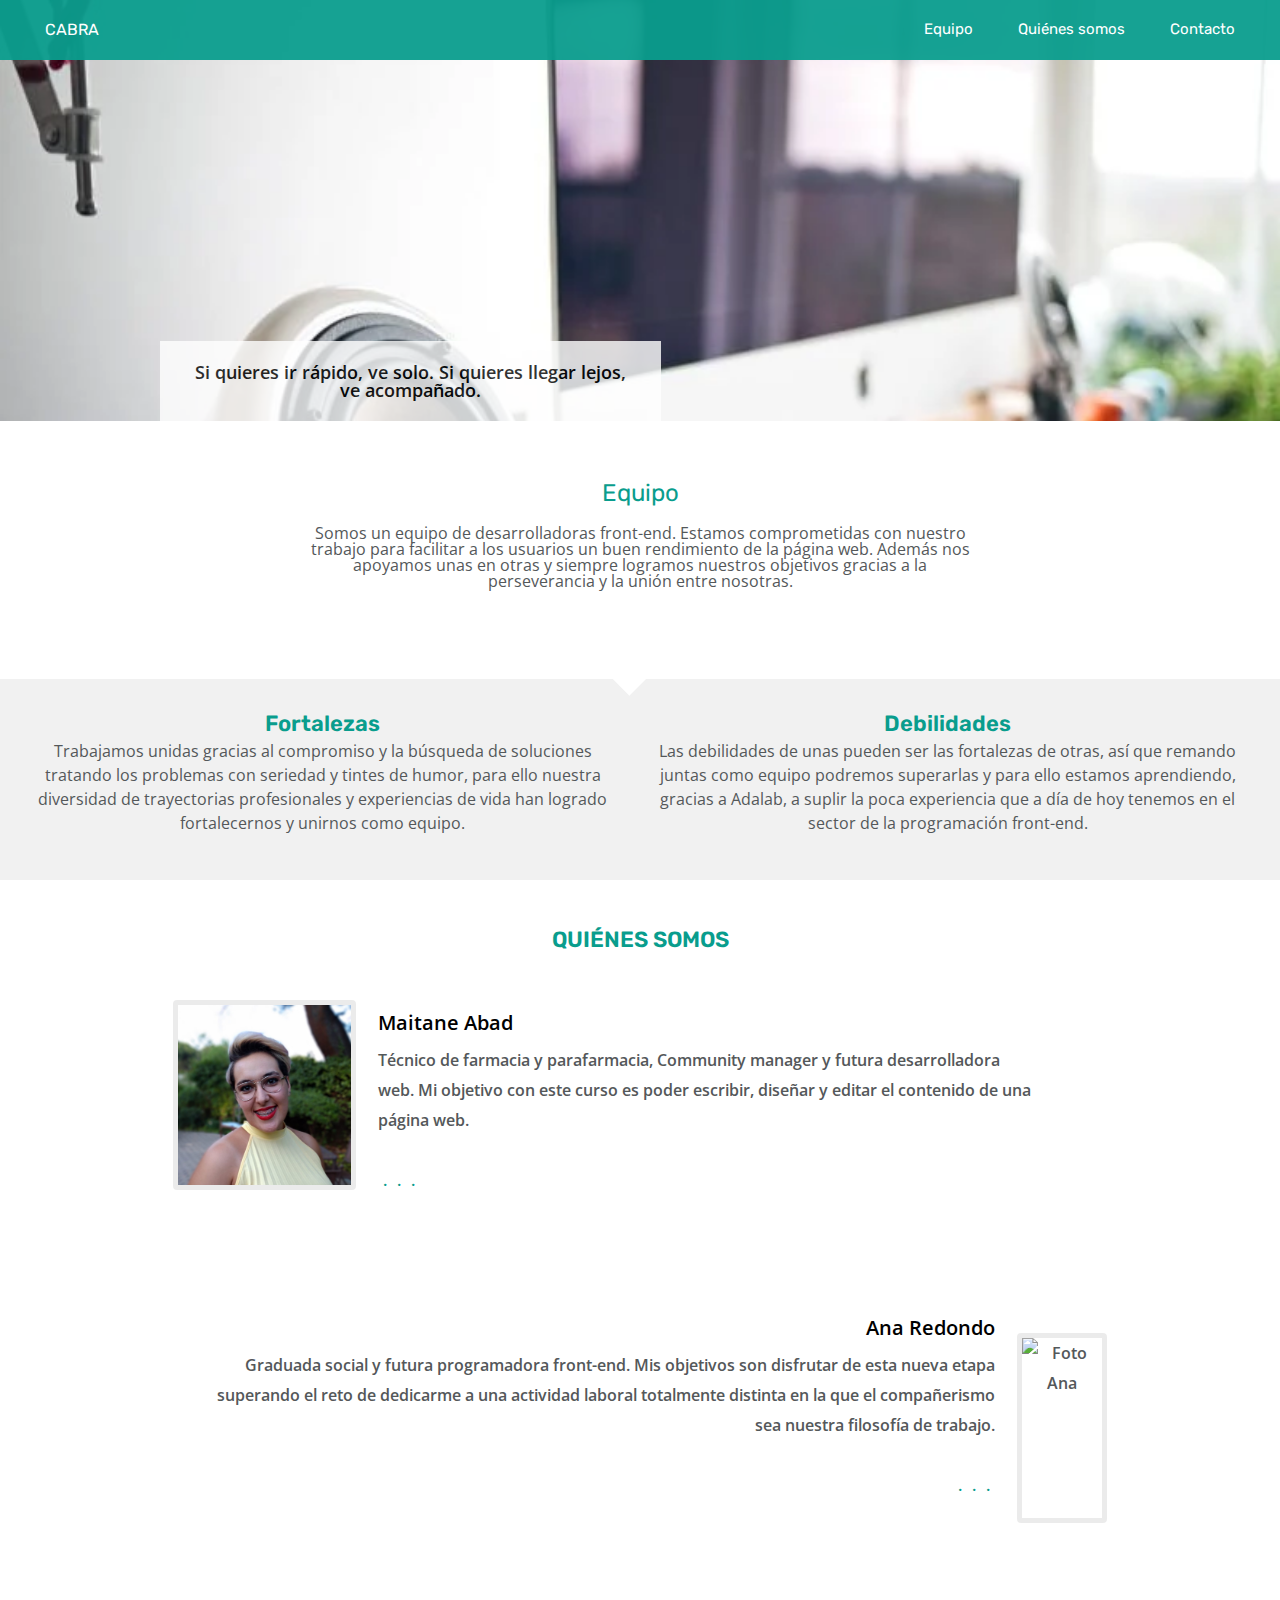
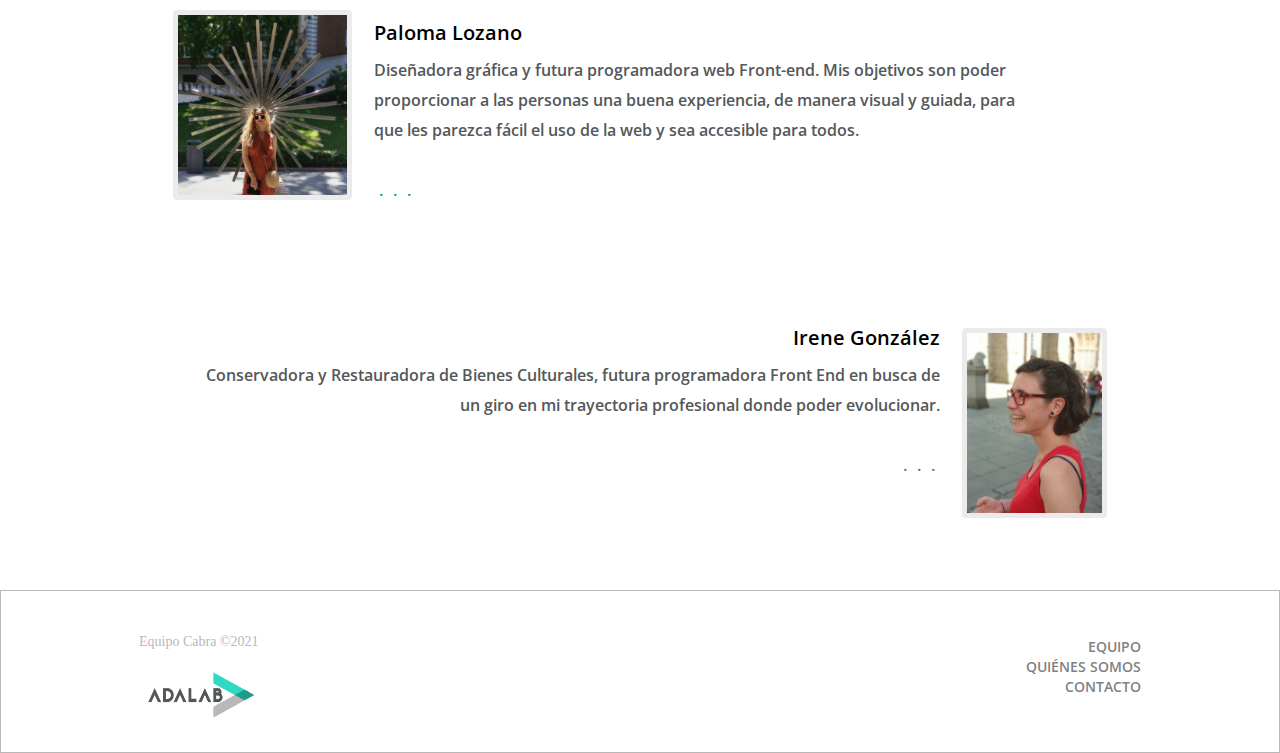
==== commit 1e3c9937: "docs" ====
--- a/docs/index.html
+++ b/docs/index.html
@@ -23,18 +23,18 @@
   </head>
 
   <body>
-    <header class="header">
-      <div class="nombredelequipo">
-        <h1 class="nombre">Cabra</h1>
-      </div>
-      <nav class="enlaces">
-        <a class="link" href="./index.html#equipo">Equipo</a>
-
-        <a class="link" href="./index.html#quienessomos">Quiénes somos</a>
-
-        <a class="link" href="./contacto.html" target="blank">Contacto</a>
-      </nav>
-    </header>
+    <header class="header">
+      <div class="nombredelequipo">
+        <h1 class="nombre">Cabra</h1>
+      </div>
+      <nav class="enlaces">
+        <a class="link" href="./index.html#equipo">Equipo</a>
+
+        <a class="link" href="./index.html#quienessomos">Quiénes somos</a>
+
+        <a class="link" href="./contacto.html" target="blank">Contacto</a>
+      </nav>
+    </header>
 
     <main class="cuerpo">
       <div class="container_hero">
@@ -80,7 +80,7 @@
         <h1 class="whoarewe">Quiénes somos</h1>
         <article class="description descriptionleft">
           <img class="photo" src="./assets/images/FotoMai.jpg" alt="Foto Mai" />
-          <div class="box">
+          <div class="boxleft">
             <h2 class="names">Maitane Abad</h2>
             <p class="text textleft">
               Técnico de farmacia y parafarmacia, Community manager y futura
@@ -88,9 +88,9 @@
               diseñar y editar el contenido de una página web.
             </p>
             <div class="icons iconsleft">
-              <i class="fab fa-twitter">·</i>
-              <i class="fab fa-github-alt">·</i>
-              <i class="fab fa-linkedin">·</i>
+              <i class="fab fa-twitter"> · </i>
+              <i class="fab fa-github-alt"> · </i>
+              <i class="fab fa-linkedin"> · </i>
               <i class="fas fa-envelope-square"></i>
             </div>
           </div>
@@ -98,20 +98,18 @@
 
         <article class="description descriptionright">
           <img class="photo" src="./assets/images/foto Ana.jpg" alt="Foto Ana" />
-          <div class="box boxright">
+          <div class="boxright">
             <h2 class="names">Ana Redondo</h2>
             <p class="text textright">
               Graduada social y futura programadora front-end. Mis objetivos son
               disfrutar de esta nueva etapa superando el reto de dedicarme a una
               actividad laboral totalmente distinta en la que el compañerismo sea
-              nuestra filosofía de trabajo. Para ello cuento con mi determinación y
-              la inestimable ayuda de mis compañeras "cabras".
+              nuestra filosofía de trabajo.
             </p>
-
             <div class="icons iconsright">
-              <i class="fab fa-twitter">·</i>
-              <i class="fab fa-github-alt">·</i>
-              <i class="fab fa-linkedin">·</i>
+              <i class="fab fa-twitter"> · </i>
+              <i class="fab fa-github-alt"> · </i>
+              <i class="fab fa-linkedin"> · </i>
               <i class="fas fa-envelope-square"></i>
             </div>
           </div>
@@ -123,7 +121,7 @@
             src="./assets/images/fotoperfilpaloma.jpg"
             alt="Foto Paloma"
           />
-          <div class="box">
+          <div class="boxleft">
             <h2 class="names">Paloma Lozano</h2>
             <p class="text textleft">
               Diseñadora gráfica y futura programadora web Front-end. Mis objetivos
@@ -133,9 +131,9 @@
             </p>
 
             <div class="icons iconsleft">
-              <i class="fab fa-twitter">·</i>
-              <i class="fab fa-github-alt">·</i>
-              <i class="fab fa-linkedin">·</i>
+              <i class="fab fa-twitter"> · </i>
+              <i class="fab fa-github-alt"> · </i>
+              <i class="fab fa-linkedin"> · </i>
               <i class="fas fa-envelope-square"></i>
             </div>
           </div>
@@ -143,7 +141,7 @@
 
         <article class="description descriptionright">
           <img class="photo" src="./assets/images/FotoIre.jpg" alt="Foto Irene" />
-          <div class="box boxright">
+          <div class="boxright">
             <h2 class="names">Irene González</h2>
             <p class="text textright">
               Conservadora y Restauradora de Bienes Culturales, futura programadora
@@ -152,9 +150,9 @@
             </p>
 
             <div class="icons iconsright">
-              <i class="fab fa-twitter">·</i>
-              <i class="fab fa-github-alt">·</i>
-              <i class="fab fa-linkedin">·</i>
+              <i class="fab fa-twitter"> · </i>
+              <i class="fab fa-github-alt"> · </i>
+              <i class="fab fa-linkedin"> · </i>
               <i class="fas fa-envelope-square"></i>
             </div>
           </div>
--- a/docs/assets/css/styles.css
+++ b/docs/assets/css/styles.css
@@ -1 +1 @@
-:root{--colortitulo2: #099d8d;--colortitulo2-1: rgba(9, 157, 141, 0.95);--interlineadotitulo: 30px;--colortexto: #54585a;--coolgrey: #b8b8b9;--coolgrey-light: rgba(184, 184, 185, 0.2)}*{margin:0;padding:0;border:0;font-size:100%;font:inherit;vertical-align:baseline;color:inherit}body{line-height:1}ol,ul{list-style:none}table{border-collapse:collapse;border-spacing:0}A{text-decoration:none}.campos{color:#54585a;margin-bottom:60px}body{font-size:14px;font-family:"Open Sans", sans-serif}.main{margin:20px}.form{display:block;border:solid 1px gray;margin:10px 0 10px 0;width:100%}.label{display:block}.input{font-family:"Open Sans", sans-serif;color:white;background-color:#099d8d;height:45px;width:100%;border-radius:4px;margin-top:30px;text-align:center}.nombredelequipo{display:flex;flex-direction:column;justify-content:center;background-color:var(--colortitulo2-1);font-family:"Rubik", sans-serif;text-transform:uppercase;width:100%}.nombre{height:60px;color:white;display:flex;justify-content:center;align-items:center}.header{background-size:cover;background-image:url(../images/altavoz-barato-1-2-3.jpg);width:100%;height:421px}.enlaces{display:flex;justify-content:space-around;align-items:center;font-family:"Rubik", sans-serif;color:white;background-color:rgba(0,255,255,0.9);height:45px}.lema_titulo{height:45px}.container_hero{display:flex;justify-content:center;height:60px}.hero{display:flex;align-items:center;position:relative;background-color:white;padding:14px 15px 16px;font-size:18px;font-family:"Open Sans", sans-serif;font-weight:600;top:-30px;width:80%;height:50px}.equipo{display:flex;justify-content:center;box-sizing:border-box;font-family:"rubik", sans-serif;font-size:24px;line-height:var(--interlineadotexto);color:aqua}.equipo1{display:flex;flex-direction:column;justify-content:center;padding:30px, 15px, 90px;font-family:"Rubik", sans-serif;width:100%;line-height:var(--interlineadotexto)}.textoequipo{display:flex;flex-direction:column;padding:30px 15px 30px;font-family:"Open Sans", sans-serif;font-size:16px;line-height:var(--interlineadotexto);color:var(--colortexto)}@media all and (min-width: 768px){.nombre{display:flex;justify-content:flex-start;align-items:center;box-sizing:border-box;font-size:16px;padding:15px 45px 15px 45px}.enlaces{justify-content:end;position:relative;top:-54px;font-size:15px;background-color:transparent}.link{padding:16px 45px 14px 0px}.hero{top:-80px;left:-100px;padding:0px 30px 0px 30px;width:441px;height:80px;opacity:0.8}.containerequipo{text-align:center}.equipo{color:var(--colortitulo2);padding-top:0;padding-bottom:0}.equipo1{flex-direction:row}.textoequipo{padding:30px 45px 40px}}@media all and (min-width: 1200px){.hero{left:-230px}.containerequipo{text-align:center}.equipo{padding-top:0}.textoequipo{padding:20px 0px 60px;margin:0 300px 0 300px}.equipo1{flex-direction:row}}.rombo{background-color:white;height:30px;width:30px;transform:rotate(45deg) translateY(50%);margin:auto}.main__strong{display:flex;flex-direction:column;align-items:center;margin:0px 0 0;padding:30px 15px 45px;background-color:var(--coolgrey-light)}@media all and (min-width: 768px){.main__strong{flex-direction:row}}.main__strong--article{height:50%}.main__strong--title{display:inline-block;font-family:"Rubik", sans-serif;font-size:22px;font-weight:600;color:var(--colortitulo2);line-height:var(--interlineadotitulo)}.main__strong--paragraph{font-size:16px;color:var(--colortexto);line-height:24px;font-family:"Open Sans", sans-serif;margin-left:15px;margin-right:15px}.quienessomos{display:flex;flex-wrap:wrap;flex-direction:column;justify-content:center;align-items:center;font-family:"Rubik", sans-serif;font-size:24px;font-weight:600;line-height:var(--interlineadotitulo);color:var(--colortitulo2);text-align:center;margin:15px}.whoarewe{color:var(--colortitulo2);text-transform:uppercase;padding:45px 0 41px 0}.description{display:flex;align-items:center;flex-direction:column;width:100%;color:#54585a;line-height:var(--interlineadotexto);font-size:16px;font-family:"Open Sans", sans-serif}.photo{width:180px;height:180px;border-radius:4px;border:solid 5px rgba(0,0,0,0.08)}.names{text-align:center;font-family:"Open Sans", sans-serif;font-size:20px;color:black;line-height:45px}.icons{align-items:center;color:#099d8d;size:16px;padding:30px;margin-bottom:10px;line-height:30px}@media all and (min-width: 768px){.photo{max-width:180px;max-height:180px;border-radius:4px;border:solid 5px rgba(0,0,0,0.08)}.descriptionleft{display:flex;flex-direction:row;align-items:flex-start;margin-left:31px;text-align:left}.descriptionright{display:flex;flex-direction:row-reverse}.boxright{display:flex;flex-direction:column;align-items:flex-end}.names{font-family:"Open Sans", sans-serif;font-size:20px;color:black;line-height:45px;text-align:left}.textleft{width:443px;height:142px;font-size:16px;text-align:left}.textright{width:650px;height:142px;font-size:16px;text-align:right}.iconsleft{color:#099d8d;size:16px;display:flex;justify-content:left;padding-left:0}.iconsright{color:#099d8d;size:16px;display:flex;justify-content:right;padding-right:0}}@media screen and (min-width: 1200px){.quienessomos{display:flex;flex-direction:column;justify-content:center;color:#54585a}.description{display:flex;flex-direction:row;justify-content:flex-start}.box{width:700px;display:flex;flex-direction:column;justify-content:space-around}.photo{display:flex;flex-direction:row;justify-content:flex-start;margin:30px}}.footer{display:flex;flex-direction:column;justify-content:center;height:250px;border:solid 1px var(--coolgrey);background-color:white}@media all and (min-width: 768px){.footer{height:170px;flex-direction:row;justify-content:space-between;align-items:center}}@media all and (min-width: 1200px){.footer{height:161px}}.footer__copy{color:var(--coolgrey);height:20px;font-family:openSans;font-size:14px;line-height:20px}@media all and (min-width: 768px){.footer__copy{position:relative;left:45px;top:-30px}}@media all and (min-width: 1200px){.footer__copy{left:138px}}.footer__navigation{display:flex;flex-direction:column;margin:20px 29px 30px;font-size:14px;font-weight:600;font-family:"Open Sans", sans-serif;color:var(--colortexto);opacity:0.75;text-transform:uppercase;line-height:20px}@media all and (min-width: 768px){.footer__navigation{text-align:right;order:1}}.logo{width:116px;height:45px}@media all and (min-width: 768px){.logo{position:absolute;left:45px}}@media all and (min-width: 1200px){.logo{left:138px}}body{text-align:center;box-sizing:border-box}
+:root{--colortitulo2: #099d8d;--colortitulo2-1: rgba(9, 157, 141, 0.95);--interlineadotitulo: 30px;--colortexto: #54585a;--coolgrey: #b8b8b9;--coolgrey-light: rgba(184, 184, 185, 0.2)}*{margin:0;padding:0;border:0;font-size:100%;font:inherit;vertical-align:baseline;color:inherit}body{line-height:1}ol,ul{list-style:none}table{border-collapse:collapse;border-spacing:0}A{text-decoration:none}.header{background-size:cover;background-image:url(../images/altavoz-barato-1-2-3.jpg);width:100%;height:421px}.campos{color:#54585a;margin:30px 0 60px 0}body{font-size:14px;font-family:"Open Sans", sans-serif}.textequip{margin:20px 0px 20px 0;font-family:"Open Sans", sans-serif;font-size:16px;color:var(--colortexto);line-height:24px}.main{margin:20px}.form{box-sizing:border-box;border:solid 1px gray;margin:10px 0 10px 0;width:100%;height:45px;padding-left:15px}.label{display:block;text-align:initial}.form_comment{box-sizing:border-box;border:solid 1px gray;margin:10px 0 10px 0;width:100%;height:105px;padding-left:15px}.input{color:white;background-color:#099d8d;height:45px;width:100%;border-radius:4px;margin:30px 0 60px 0;text-align:center}@media all and (min-width: 768px){.main{margin:0 160px}}@media all and (min-width: 1200px){.textequip{padding:15px 0 30px 0;font-size:16px;color:var(--colortexto);line-height:24px;font-family:"Open Sans", sans-serif}}.nombredelequipo{display:flex;flex-direction:column;justify-content:center;background-color:var(--colortitulo2-1);font-family:"Rubik", sans-serif;text-transform:uppercase;width:100%}.nombre{height:60px;color:white;display:flex;justify-content:center;align-items:center}.header{background-size:cover;background-image:url(../images/altavoz-barato-1-2-3.jpg);width:100%;height:421px}.enlaces{display:flex;justify-content:space-around;align-items:center;font-family:"Rubik", sans-serif;color:white;background-color:rgba(0,255,255,0.9);height:45px}.lema_titulo{height:45px}.container_hero{display:flex;justify-content:center;height:60px}.hero{display:flex;align-items:center;position:relative;background-color:white;padding:14px 15px 16px;font-size:18px;font-family:"Open Sans", sans-serif;font-weight:600;top:-30px;width:80%;height:50px}.equipo{display:flex;justify-content:center;box-sizing:border-box;font-family:"rubik", sans-serif;font-size:24px;line-height:var(--interlineadotexto);color:aqua}.equipo1{display:flex;flex-direction:column;justify-content:center;padding:30px, 15px, 90px;font-family:"Rubik", sans-serif;width:100%;line-height:var(--interlineadotexto)}.textoequipo{display:flex;flex-direction:column;padding:30px 15px 30px;font-family:"Open Sans", sans-serif;font-size:16px;line-height:var(--interlineadotexto);color:var(--colortexto)}@media all and (min-width: 768px){.nombre{display:flex;justify-content:flex-start;align-items:center;box-sizing:border-box;font-size:16px;padding:15px 45px 15px 45px}.enlaces{justify-content:flex-end;position:relative;top:-54px;font-size:15px;background-color:transparent}.link{padding:16px 45px 14px 0px}.hero{top:-80px;left:-100px;padding:0px 30px 0px 30px;width:441px;height:80px;opacity:0.8}.containerequipo{text-align:center}.equipo{color:var(--colortitulo2);padding-top:0;padding-bottom:0}.equipo1{flex-direction:row}.textoequipo{padding:30px 45px 40px}}@media all and (min-width: 1200px){.hero{left:-230px}.containerequipo{text-align:center}.equipo{padding-top:0}.textoequipo{padding:20px 0px 60px;margin:0 300px 0 300px}.equipo1{flex-direction:row}}.rombo{background-color:white;height:30px;width:30px;transform:rotate(45deg) translateY(50%);margin:auto}.main__strong{display:flex;flex-direction:column;align-items:center;margin:0px 0 0;padding:30px 15px 45px;background-color:var(--coolgrey-light)}@media all and (min-width: 768px){.main__strong{flex-direction:row}}.main__strong--article{height:50%}.main__strong--title{display:inline-block;font-family:"Rubik", sans-serif;font-size:22px;font-weight:600;color:var(--colortitulo2);line-height:var(--interlineadotitulo)}.main__strong--paragraph{font-size:16px;color:var(--colortexto);line-height:24px;font-family:"Open Sans", sans-serif;margin-left:15px;margin-right:15px}.quienessomos{display:flex;flex-wrap:wrap;flex-direction:column;justify-content:center;align-items:center;font-family:"Rubik", sans-serif;font-size:24px;font-weight:600;line-height:var(--interlineadotitulo);color:var(--colortitulo2);text-align:center;margin:15px}@media all and (min-width: 1200px){.quienessomos{display:flex;padding-left:10%;padding-right:10%}}.whoarewe{display:inline-block;font-family:"Rubik", sans-serif;font-size:22px;font-weight:600;color:var(--colortitulo2);line-height:var(--interlineadotitulo);margin-top:45px;margin-bottom:45px;text-transform:uppercase}.description{display:flex;align-items:center;flex-direction:column;width:100%;color:#54585a;line-height:var(--interlineadotexto);font-size:16px;font-family:"Open Sans", sans-serif}@media screen and (min-width: 1200px){.description{margin-bottom:60px}}@media all and (min-width: 1200px){.description .descriptionleft{padding:20px;display:flex;flex-direction:row;justify-content:flex-start}}@media all and (min-width: 1200px){.description .descriptionright{padding:20px;display:flex;flex-direction:row-reverse;justify-content:flex-end}}@media all and (min-width: 1200px){.boxright{margin-right:138px;margin-left:300px}}@media all and (min-width: 1200px){.boxleft{margin-right:300px;margin-left:138px}}.photo{width:180px;height:180px;border-radius:4px;border:solid 5px rgba(0,0,0,0.08)}.names{text-align:center;font-family:"Open Sans", sans-serif;font-size:20px;color:black;line-height:45px}.icons{align-items:center;color:#099d8d;size:16px;padding:30px;margin-bottom:10px;line-height:30px}.fab{padding:5px}@media all and (min-width: 768px){.quienessomos{margin:0px 45px 0px 45px}.photo{max-width:205px;max-height:205px;border-radius:4px;border:solid 5px rgba(0,0,0,0.08)}.descriptionleft{display:flex;flex-direction:row;align-items:flex-start;text-align:left}.descriptionright{display:flex;flex-direction:row-reverse}.boxright{display:flex;flex-direction:column;align-items:flex-end;margin-left:30px;margin-right:22px}.boxleft{margin-right:30px;margin-left:22px}.names{font-family:"Open Sans", sans-serif;font-size:20px;color:black;line-height:45px;text-align:left}.textleft{margin-right:44px;font-size:16px;text-align:left}.textright{font-size:16px;text-align:right}.iconsleft{color:#099d8d;size:16px;display:flex;justify-content:left;padding-left:0}.iconsright{color:#099d8d;size:16px;display:flex;justify-content:right;padding-right:0}}@media all and (min-width: 1200px){.photo{max-width:278px;max-height:278px}}.footer{display:flex;flex-direction:column;justify-content:center;height:250px;border:solid 1px var(--coolgrey);background-color:white}@media all and (min-width: 768px){.footer{height:170px;flex-direction:row;justify-content:space-between;align-items:center}}@media all and (min-width: 1200px){.footer{height:161px}}.footer__copy{color:var(--coolgrey);height:20px;font-family:openSans;font-size:14px;line-height:20px}@media all and (min-width: 768px){.footer__copy{position:relative;left:45px;top:-30px}}@media all and (min-width: 1200px){.footer__copy{left:138px}}.footer__navigation{display:flex;flex-direction:column;margin:20px 29px 30px;font-size:14px;font-weight:600;font-family:"Open Sans", sans-serif;color:var(--colortexto);opacity:0.75;text-transform:uppercase;line-height:20px}@media all and (min-width: 768px){.footer__navigation{text-align:right;order:1;margin-right:45px}}@media all and (min-width: 1200px){.footer__navigation{margin-right:138px}}.logo{width:116px;height:45px}@media all and (min-width: 768px){.logo{position:absolute;left:45px}}@media all and (min-width: 1200px){.logo{left:138px}}body{text-align:center;box-sizing:border-box}
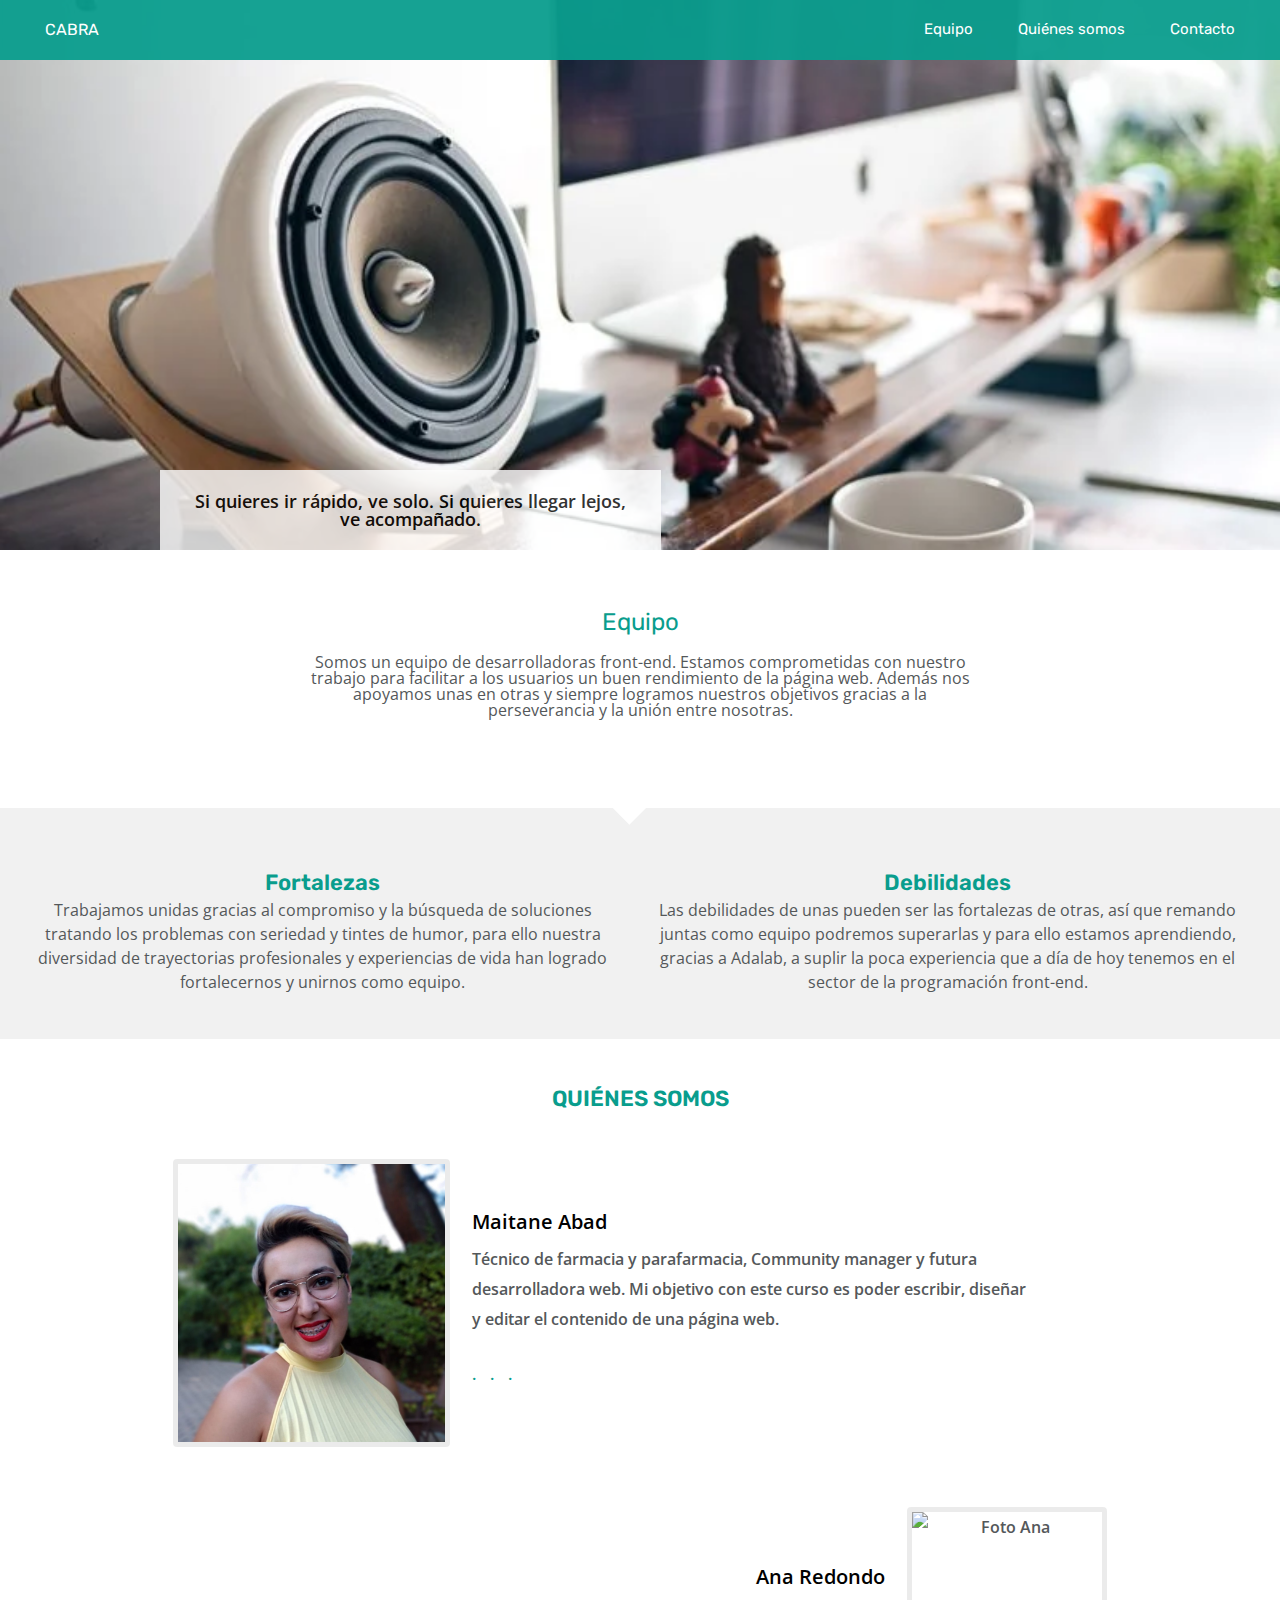
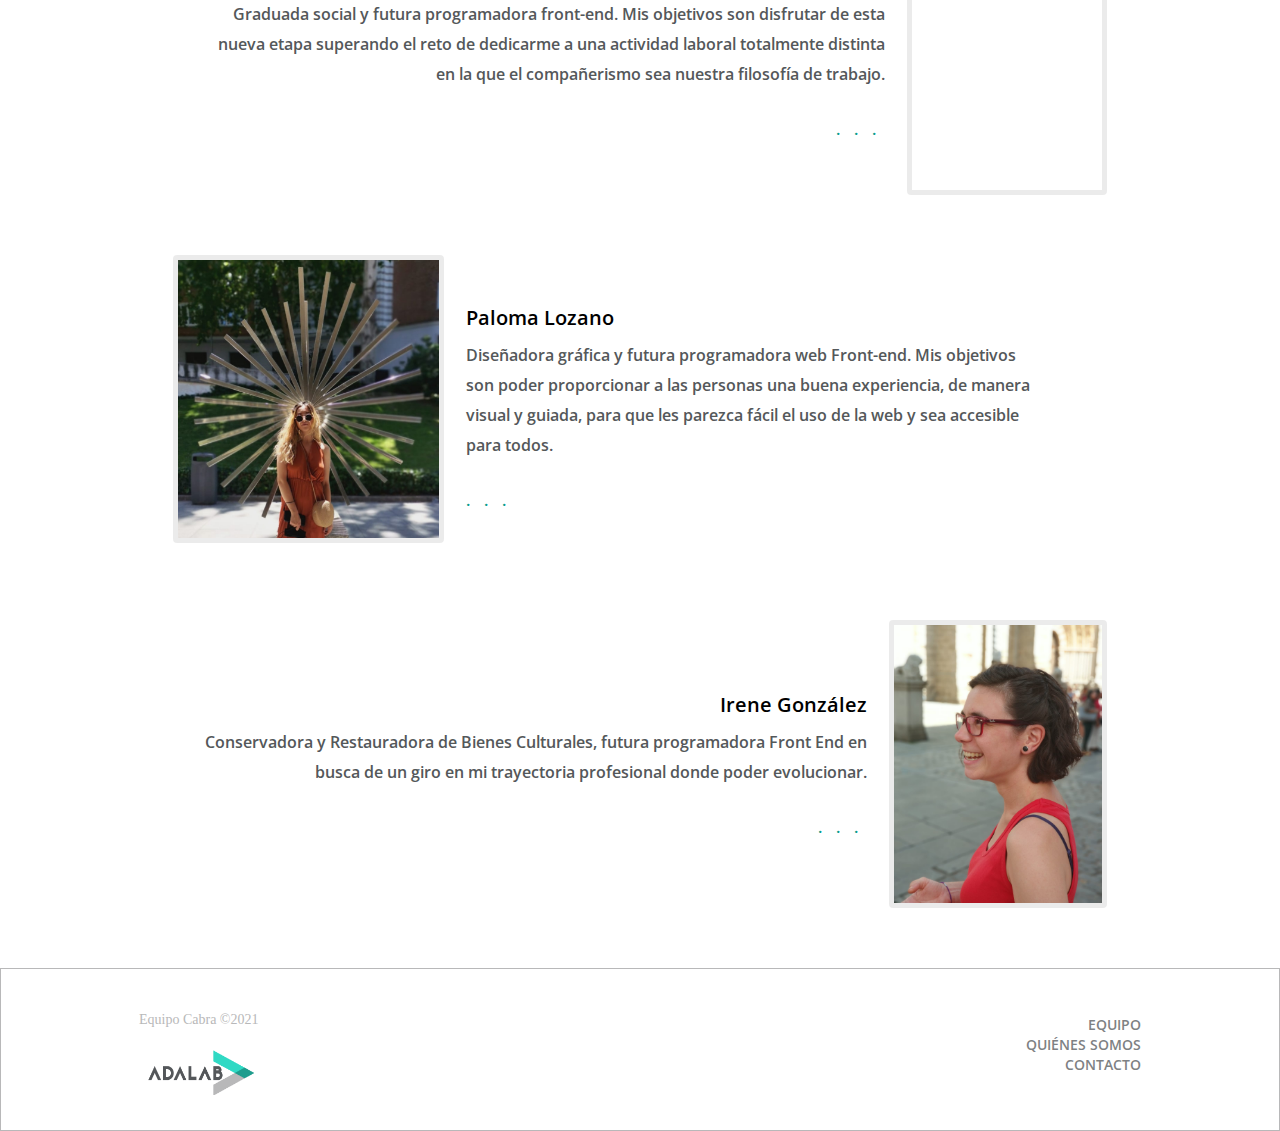
==== commit e67ecb6a: "Update docs" ====
--- a/docs/index.html
+++ b/docs/index.html
@@ -32,7 +32,7 @@
 
         <a class="link" href="./index.html#quienessomos">Quiénes somos</a>
 
-        <a class="link" href="./contacto.html" target="blank">Contacto</a>
+        <a class="link" href="./contacto.html" target="_blank">Contacto</a>
       </nav>
     </header>
 
@@ -88,10 +88,19 @@
               diseñar y editar el contenido de una página web.
             </p>
             <div class="icons iconsleft">
-              <i class="fab fa-twitter"> · </i>
-              <i class="fab fa-github-alt"> · </i>
-              <i class="fab fa-linkedin"> · </i>
-              <i class="fas fa-envelope-square"></i>
+              <a href="https://twitter.com/adalab_digital?lang=es">
+                <i class="fab fa-twitter"> · </i></a
+              >
+
+              <a href="https://github.com/MaitaneAbad">
+                <i class="fab fa-github-alt" title="Github Maitane"> · </i></a
+              >
+              <a href="https://www.linkedin.com/in/maitane-abad-conde-b162a1165/"
+                ><i class="fab fa-linkedin" title="Linkedin Maitane"> · </i></a
+              >
+              <a href="mailto:maitaneabadconde@gmail.com"
+                ><i class="fas fa-envelope-square" title="Correo Maitane"></i
+              ></a>
             </div>
           </div>
         </article>
@@ -107,10 +116,18 @@
               nuestra filosofía de trabajo.
             </p>
             <div class="icons iconsright">
-              <i class="fab fa-twitter"> · </i>
-              <i class="fab fa-github-alt"> · </i>
-              <i class="fab fa-linkedin"> · </i>
-              <i class="fas fa-envelope-square"></i>
+              <a href="https://twitter.com/adalab_digital?lang=es">
+                <i class="fab fa-twitter"> · </i></a
+              >
+              <a href="https://github.com/dunayari"
+                ><i class="fab fa-github-alt" title="Github Ana"> · </i></a
+              >
+              <a href="http://linkedin.com/in/ana-mar%C3%ADa-redondo-gil-83254a110"
+                ><i class="fab fa-linkedin" title="Linkedin Ana"> · </i></a
+              >
+              <a href="mailto:anaredondogil@gmail.com"
+                ><i class="fas fa-envelope-square" title="Correo Ana"></i
+              ></a>
             </div>
           </div>
         </article>
@@ -131,10 +148,18 @@
             </p>
 
             <div class="icons iconsleft">
-              <i class="fab fa-twitter"> · </i>
-              <i class="fab fa-github-alt"> · </i>
-              <i class="fab fa-linkedin"> · </i>
-              <i class="fas fa-envelope-square"></i>
+              <a href="https://twitter.com/adalab_digital?lang=es"
+                ><i class="fab fa-twitter"> · </i></a
+              >
+              <a href="https://github.com/PalomaLozano"
+                ><i class="fab fa-github-alt" title="Github Paloma"> · </i></a
+              >
+              <a href="https://www.linkedin.com/in/paloma-lozano/"
+                ><i class="fab fa-linkedin" title="Linkedin Paloma"> · </i></a
+              >
+              <a href="mailto:palomalogu9@gmail.com"
+                ><i class="fas fa-envelope-square" title="Correo Paloma"></i
+              ></a>
             </div>
           </div>
         </article>
@@ -150,10 +175,18 @@
             </p>
 
             <div class="icons iconsright">
-              <i class="fab fa-twitter"> · </i>
-              <i class="fab fa-github-alt"> · </i>
-              <i class="fab fa-linkedin"> · </i>
-              <i class="fas fa-envelope-square"></i>
+              <a href="https://twitter.com/adalab_digital?lang=es"
+                ><i class="fab fa-twitter"> · </i></a
+              >
+              <a href="https://github.com/IreGonzalez"
+                ><i class="fab fa-github-alt" title="Github Irene"> · </i></a
+              >
+              <a href="https://www.linkedin.com/in/iregonzalez/"
+                ><i class="fab fa-linkedin" title="Linkedin Irene"> · </i></a
+              >
+              <a href="mailto:irenegonzalezpinilla@gmail.com"
+                ><i class="fas fa-envelope-square" title="Correo Irene"></i
+              ></a>
             </div>
           </div>
         </article>
--- a/docs/assets/css/styles.css
+++ b/docs/assets/css/styles.css
@@ -1 +1 @@
-:root{--colortitulo2: #099d8d;--colortitulo2-1: rgba(9, 157, 141, 0.95);--interlineadotitulo: 30px;--colortexto: #54585a;--coolgrey: #b8b8b9;--coolgrey-light: rgba(184, 184, 185, 0.2)}*{margin:0;padding:0;border:0;font-size:100%;font:inherit;vertical-align:baseline;color:inherit}body{line-height:1}ol,ul{list-style:none}table{border-collapse:collapse;border-spacing:0}A{text-decoration:none}.header{background-size:cover;background-image:url(../images/altavoz-barato-1-2-3.jpg);width:100%;height:421px}.campos{color:#54585a;margin:30px 0 60px 0}body{font-size:14px;font-family:"Open Sans", sans-serif}.textequip{margin:20px 0px 20px 0;font-family:"Open Sans", sans-serif;font-size:16px;color:var(--colortexto);line-height:24px}.main{margin:20px}.form{box-sizing:border-box;border:solid 1px gray;margin:10px 0 10px 0;width:100%;height:45px;padding-left:15px}.label{display:block;text-align:initial}.form_comment{box-sizing:border-box;border:solid 1px gray;margin:10px 0 10px 0;width:100%;height:105px;padding-left:15px}.input{color:white;background-color:#099d8d;height:45px;width:100%;border-radius:4px;margin:30px 0 60px 0;text-align:center}@media all and (min-width: 768px){.main{margin:0 160px}}@media all and (min-width: 1200px){.textequip{padding:15px 0 30px 0;font-size:16px;color:var(--colortexto);line-height:24px;font-family:"Open Sans", sans-serif}}.nombredelequipo{display:flex;flex-direction:column;justify-content:center;background-color:var(--colortitulo2-1);font-family:"Rubik", sans-serif;text-transform:uppercase;width:100%}.nombre{height:60px;color:white;display:flex;justify-content:center;align-items:center}.header{background-size:cover;background-image:url(../images/altavoz-barato-1-2-3.jpg);width:100%;height:421px}.enlaces{display:flex;justify-content:space-around;align-items:center;font-family:"Rubik", sans-serif;color:white;background-color:rgba(0,255,255,0.9);height:45px}.lema_titulo{height:45px}.container_hero{display:flex;justify-content:center;height:60px}.hero{display:flex;align-items:center;position:relative;background-color:white;padding:14px 15px 16px;font-size:18px;font-family:"Open Sans", sans-serif;font-weight:600;top:-30px;width:80%;height:50px}.equipo{display:flex;justify-content:center;box-sizing:border-box;font-family:"rubik", sans-serif;font-size:24px;line-height:var(--interlineadotexto);color:aqua}.equipo1{display:flex;flex-direction:column;justify-content:center;padding:30px, 15px, 90px;font-family:"Rubik", sans-serif;width:100%;line-height:var(--interlineadotexto)}.textoequipo{display:flex;flex-direction:column;padding:30px 15px 30px;font-family:"Open Sans", sans-serif;font-size:16px;line-height:var(--interlineadotexto);color:var(--colortexto)}@media all and (min-width: 768px){.nombre{display:flex;justify-content:flex-start;align-items:center;box-sizing:border-box;font-size:16px;padding:15px 45px 15px 45px}.enlaces{justify-content:flex-end;position:relative;top:-54px;font-size:15px;background-color:transparent}.link{padding:16px 45px 14px 0px}.hero{top:-80px;left:-100px;padding:0px 30px 0px 30px;width:441px;height:80px;opacity:0.8}.containerequipo{text-align:center}.equipo{color:var(--colortitulo2);padding-top:0;padding-bottom:0}.equipo1{flex-direction:row}.textoequipo{padding:30px 45px 40px}}@media all and (min-width: 1200px){.hero{left:-230px}.containerequipo{text-align:center}.equipo{padding-top:0}.textoequipo{padding:20px 0px 60px;margin:0 300px 0 300px}.equipo1{flex-direction:row}}.rombo{background-color:white;height:30px;width:30px;transform:rotate(45deg) translateY(50%);margin:auto}.main__strong{display:flex;flex-direction:column;align-items:center;margin:0px 0 0;padding:30px 15px 45px;background-color:var(--coolgrey-light)}@media all and (min-width: 768px){.main__strong{flex-direction:row}}.main__strong--article{height:50%}.main__strong--title{display:inline-block;font-family:"Rubik", sans-serif;font-size:22px;font-weight:600;color:var(--colortitulo2);line-height:var(--interlineadotitulo)}.main__strong--paragraph{font-size:16px;color:var(--colortexto);line-height:24px;font-family:"Open Sans", sans-serif;margin-left:15px;margin-right:15px}.quienessomos{display:flex;flex-wrap:wrap;flex-direction:column;justify-content:center;align-items:center;font-family:"Rubik", sans-serif;font-size:24px;font-weight:600;line-height:var(--interlineadotitulo);color:var(--colortitulo2);text-align:center;margin:15px}@media all and (min-width: 1200px){.quienessomos{display:flex;padding-left:10%;padding-right:10%}}.whoarewe{display:inline-block;font-family:"Rubik", sans-serif;font-size:22px;font-weight:600;color:var(--colortitulo2);line-height:var(--interlineadotitulo);margin-top:45px;margin-bottom:45px;text-transform:uppercase}.description{display:flex;align-items:center;flex-direction:column;width:100%;color:#54585a;line-height:var(--interlineadotexto);font-size:16px;font-family:"Open Sans", sans-serif}@media screen and (min-width: 1200px){.description{margin-bottom:60px}}@media all and (min-width: 1200px){.description .descriptionleft{padding:20px;display:flex;flex-direction:row;justify-content:flex-start}}@media all and (min-width: 1200px){.description .descriptionright{padding:20px;display:flex;flex-direction:row-reverse;justify-content:flex-end}}@media all and (min-width: 1200px){.boxright{margin-right:138px;margin-left:300px}}@media all and (min-width: 1200px){.boxleft{margin-right:300px;margin-left:138px}}.photo{width:180px;height:180px;border-radius:4px;border:solid 5px rgba(0,0,0,0.08)}.names{text-align:center;font-family:"Open Sans", sans-serif;font-size:20px;color:black;line-height:45px}.icons{align-items:center;color:#099d8d;size:16px;padding:30px;margin-bottom:10px;line-height:30px}.fab{padding:5px}@media all and (min-width: 768px){.quienessomos{margin:0px 45px 0px 45px}.photo{max-width:205px;max-height:205px;border-radius:4px;border:solid 5px rgba(0,0,0,0.08)}.descriptionleft{display:flex;flex-direction:row;align-items:flex-start;text-align:left}.descriptionright{display:flex;flex-direction:row-reverse}.boxright{display:flex;flex-direction:column;align-items:flex-end;margin-left:30px;margin-right:22px}.boxleft{margin-right:30px;margin-left:22px}.names{font-family:"Open Sans", sans-serif;font-size:20px;color:black;line-height:45px;text-align:left}.textleft{margin-right:44px;font-size:16px;text-align:left}.textright{font-size:16px;text-align:right}.iconsleft{color:#099d8d;size:16px;display:flex;justify-content:left;padding-left:0}.iconsright{color:#099d8d;size:16px;display:flex;justify-content:right;padding-right:0}}@media all and (min-width: 1200px){.photo{max-width:278px;max-height:278px}}.footer{display:flex;flex-direction:column;justify-content:center;height:250px;border:solid 1px var(--coolgrey);background-color:white}@media all and (min-width: 768px){.footer{height:170px;flex-direction:row;justify-content:space-between;align-items:center}}@media all and (min-width: 1200px){.footer{height:161px}}.footer__copy{color:var(--coolgrey);height:20px;font-family:openSans;font-size:14px;line-height:20px}@media all and (min-width: 768px){.footer__copy{position:relative;left:45px;top:-30px}}@media all and (min-width: 1200px){.footer__copy{left:138px}}.footer__navigation{display:flex;flex-direction:column;margin:20px 29px 30px;font-size:14px;font-weight:600;font-family:"Open Sans", sans-serif;color:var(--colortexto);opacity:0.75;text-transform:uppercase;line-height:20px}@media all and (min-width: 768px){.footer__navigation{text-align:right;order:1;margin-right:45px}}@media all and (min-width: 1200px){.footer__navigation{margin-right:138px}}.logo{width:116px;height:45px}@media all and (min-width: 768px){.logo{position:absolute;left:45px}}@media all and (min-width: 1200px){.logo{left:138px}}body{text-align:center;box-sizing:border-box}
+:root{--colortitulo2: #099d8d;--colortitulo2-1: rgba(9, 157, 141, 0.95);--interlineadotitulo: 30px;--colortexto: #54585a;--coolgrey: #b8b8b9;--coolgrey-light: rgba(184, 184, 185, 0.2)}*{margin:0;padding:0;border:0;font-size:100%;font:inherit;vertical-align:baseline;color:inherit}body{line-height:1}ol,ul{list-style:none}table{border-collapse:collapse;border-spacing:0}A{text-decoration:none}body{font-size:14px;font-family:"Open Sans", sans-serif}.header2{background-size:cover;background-image:url(../images/contact.jpg);width:100%;height:300px}.containerequipo{color:#54585a;font-size:12px;margin:30px 0 60px 0}.textequip{margin:20px 0px 20px 0;font-family:"Open Sans", sans-serif;font-size:16px;color:var(--colortexto);line-height:24px}.main{margin:20px}.section2{display:grid;grid-template-columns:1fr 1fr 1fr;-moz-column-gap:44px;column-gap:44px}.form{border:solid 1px gray;margin:10px 0 10px 0;width:100%;height:45px;padding-left:15px;box-sizing:border-box}.label{text-align:left;grid-column:span 3}.form_comment{border:solid 1px gray;margin:10px 0 10px 0;width:100%;height:105px;padding-left:15px;box-sizing:border-box}.input{grid-column:span 3;color:white;background-color:#099d8d;height:45px;border-radius:4px;margin:30px 0 60px 0}@media (min-width: 768px){.input{grid-column:2/4;margin-left:20%}}.asterisk{color:#14d9c4}@media all and (min-width: 768px){.main{margin:0 160px}}@media all and (min-width: 1200px){.header2{height:400px}.textequip{padding:15px 0 30px 0;font-size:16px;color:var(--colortexto);line-height:24px;font-family:"Open Sans", sans-serif}.label2{text-align:left;grid-column:span 2}.label3{text-align:left;grid-column:span 1}}.nombredelequipo{flex-direction:column;justify-content:center;background-color:var(--colortitulo2-1);font-family:"Rubik", sans-serif;text-transform:uppercase}.nombre{height:60px;color:white;display:flex;justify-content:center;align-items:center}.header{background-size:cover;background-image:url(../images/altavoz-barato-1-2-3.jpg);background-position:center;height:421px}.enlaces{display:flex;justify-content:space-around;align-items:center;font-family:"Rubik", sans-serif;color:white;background-color:rgba(0,255,255,0.9);height:45px}.lema_titulo{height:45px}.container_hero{display:flex;justify-content:center;height:60px}.hero{display:flex;align-items:center;position:relative;background-color:white;padding:14px 15px 16px;font-size:18px;font-weight:600;top:-30px;width:80%;height:50px}.equipo{box-sizing:border-box;font-family:"rubik", sans-serif;font-size:24px;color:aqua}.equipo:hover{font-size:25px;transform:scale(1.5);transition:transform linear 1s}.textoequipo{padding:30px 15px 30px;font-size:16px;color:var(--colortexto)}.link:hover{font-size:18px;transform:scale(1.1);transition:transform linear 1s}@media all and (min-width: 768px){.nombre{justify-content:flex-start;box-sizing:border-box;font-size:16px;padding:0 45px 0 45px}.enlaces{justify-content:flex-end;position:relative;top:-54px;font-size:15px;background-color:transparent}.link{padding:16px 45px 14px 0px}.hero{top:-80px;left:-100px;padding:0px 30px 0px 30px;width:441px;height:80px;opacity:0.8}.containerequipo{text-align:center}.equipo{color:var(--colortitulo2);padding-top:0;padding-bottom:0}.equipo1{flex-direction:row}.textoequipo{padding:30px 45px 40px}}@media all and (min-width: 1200px){.header{height:550px}.hero{left:-230px}.containerequipo{text-align:center}.equipo{padding-top:0}.textoequipo{padding:20px 0px 60px;margin:0 300px 0 300px}.equipo1{flex-direction:row}}.rombo{background-color:white;height:30px;width:30px;transform:rotate(45deg) translateY(50%);margin-left:49vw}@media all and (min-width: 768px){.rombo{margin:auto}}.main__strong{display:flex;flex-direction:column;align-items:center;margin:0px 0 0;padding:30px 15px 45px;background-color:var(--coolgrey-light)}@media all and (min-width: 768px){.main__strong{flex-direction:row}}.main__strong--article{height:50%}.main__strong--title{display:inline-block;font-family:"Rubik", sans-serif;font-size:22px;font-weight:600;color:var(--colortitulo2);line-height:var(--interlineadotitulo);margin-top:30px}.main__strong--title:hover{font-size:24px;transform:scale(1.1);transition:transform ease 0.5s}.main__strong--paragraph{font-size:16px;color:var(--colortexto);line-height:24px;font-family:"Open Sans", sans-serif;margin-left:15px;margin-right:15px}.quienessomos{display:flex;flex-direction:column;justify-content:center;font-family:"Rubik", sans-serif;font-size:24px;font-weight:600;line-height:var(--interlineadotitulo);color:var(--colortitulo2);text-align:center;margin:15px}@media all and (min-width: 1200px){.quienessomos{display:flex;padding-left:10%;padding-right:10%}}.whoarewe{display:inline-block;font-family:"Rubik", sans-serif;font-size:22px;font-weight:600;color:var(--colortitulo2);line-height:var(--interlineadotitulo);margin-top:45px;margin-bottom:45px;text-transform:uppercase}.whoarewe:hover{font-size:24px;transform:scale(1.1);transition:transform ease 0.5s}.description{display:flex;align-items:center;flex-direction:column;width:100%;color:#54585a;line-height:var(--interlineadotexto);font-size:16px;font-family:"Open Sans", sans-serif}@media screen and (min-width: 1200px){.description{margin-bottom:60px}}@media all and (min-width: 1200px){.description .descriptionleft{padding:20px}}@media all and (min-width: 1200px){.description .descriptionright{padding:20px}}@media all and (min-width: 1200px){.boxright{margin-right:138px;margin-left:300px;width:1000px}}@media all and (min-width: 1200px){.boxleft{margin-right:300px;margin-left:138px;width:1000px}}.photo{width:180px;height:180px;border-radius:4px;border:solid 5px rgba(0,0,0,0.08)}.photo:hover{border-radius:30px;transition:1s linear;box-shadow:10px 10px 14px 2px rgba(0,0,0,0.47)}.names{text-align:center;font-family:"Open Sans", sans-serif;font-size:20px;color:black;line-height:45px}@media all and (min-width: 1200px){.names{margin-top:40px}}.icons{align-items:center;color:#099d8d;size:16px;padding:30px;margin-bottom:10px;line-height:30px}.fab{margin-left:5px;margin-right:5px}@media all and (min-width: 768px){.quienessomos{margin:0px 45px 0px 45px}.photo{width:205px;height:205px}.descriptionleft{flex-direction:row;align-items:flex-start;text-align:left}.descriptionright{flex-direction:row-reverse;margin-right:50px}.boxright{display:flex;flex-direction:column;align-items:flex-end;margin-left:30px;margin-right:22px}.boxleft{margin-right:30px;margin-left:22px}.names{font-size:20px;line-height:45px;text-align:left}.textleft{margin-right:44px;font-size:16px;text-align:left}.textright{font-size:16px;text-align:right}.iconsleft{justify-content:left;margin-left:-35px}.iconsright{justify-content:right;margin-right:-26px}}@media all and (min-width: 1200px){.photo{width:278px;height:278px}}.footer{display:flex;flex-direction:column;justify-content:center;height:250px;border:solid 1px var(--coolgrey);background-color:white}@media all and (min-width: 768px){.footer{height:170px;flex-direction:row;justify-content:space-between;align-items:center}}@media all and (min-width: 1200px){.footer{height:161px}}.footer__copy{color:var(--coolgrey);height:20px;font-family:openSans;font-size:14px;line-height:20px}@media all and (min-width: 768px){.footer__copy{position:relative;left:45px;top:-30px}}@media all and (min-width: 1200px){.footer__copy{left:138px}}.footer__navigation{display:flex;flex-direction:column;margin:20px 29px 30px;font-size:14px;font-weight:600;font-family:"Open Sans", sans-serif;color:var(--colortexto);opacity:0.75;text-transform:uppercase;line-height:20px}@media all and (min-width: 768px){.footer__navigation{text-align:right;order:1;margin-right:45px}}@media all and (min-width: 1200px){.footer__navigation{margin-right:138px}}.logo{width:116px;height:45px}@media all and (min-width: 768px){.logo{position:absolute;left:45px}}@media all and (min-width: 1200px){.logo{left:138px}}body{text-align:center;box-sizing:border-box}
